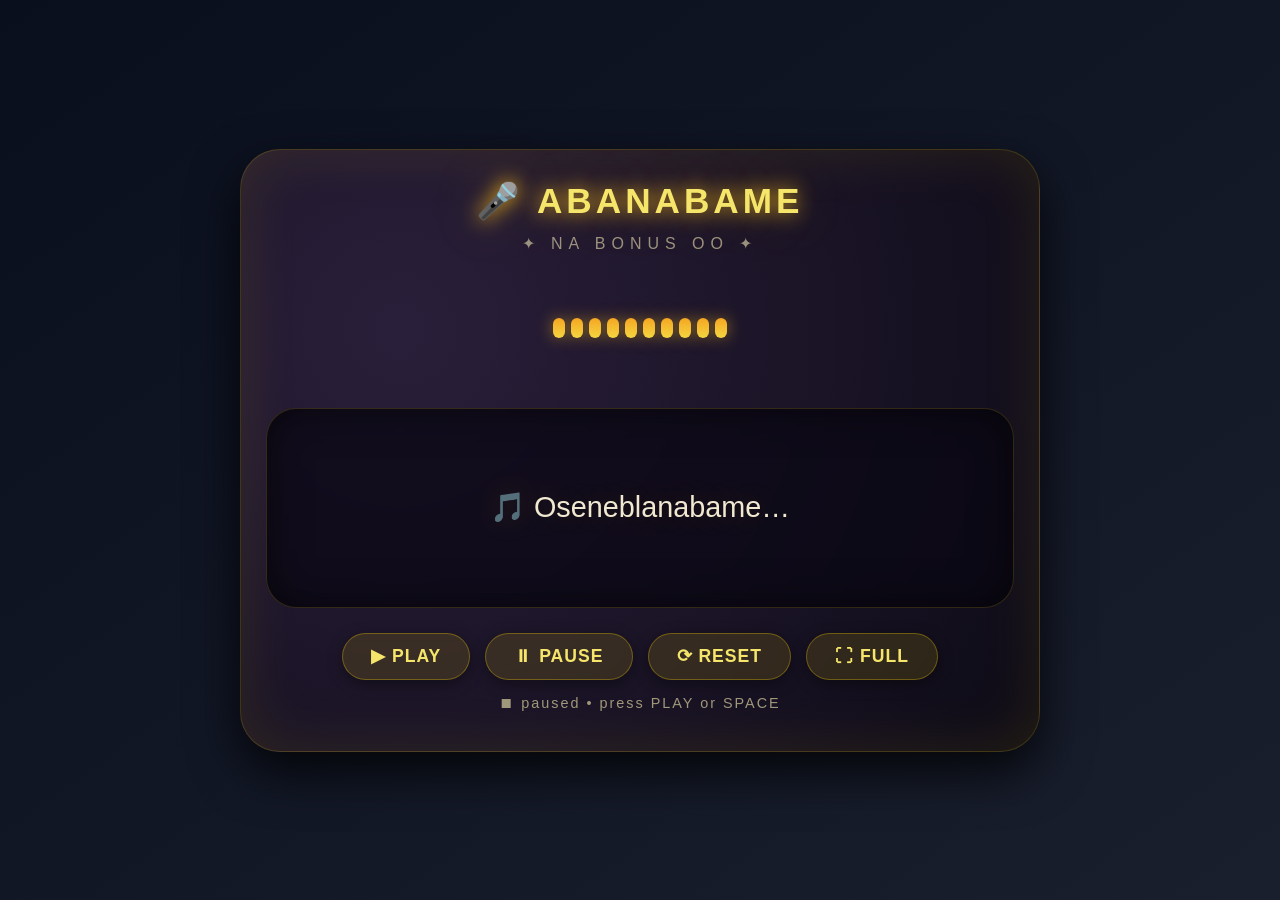
==== Index.html @ aa363588 "Initial commit" ====
<!DOCTYPE html>
<html lang="en">
<head>
    <meta charset="UTF-8" />
    <meta name="viewport" content="width=device-width, initial-scale=1.0"/>
    <title>🎵 ABANABAME - Music Video</title>
    <style>
        * {
            margin: 0;
            padding: 0;
            box-sizing: border-box;
        }

        body {
            background: linear-gradient(145deg, #0a0f1e, #1a1f2e);
            display: flex;
            justify-content: center;
            align-items: center;
            min-height: 100vh;
            font-family: 'Segoe UI', Tahoma, Geneva, Verdana, sans-serif;
            padding: 20px;
        }

        .video-container {
            max-width: 800px;
            width: 100%;
            background: radial-gradient(circle at 20% 30%, #2a1f3a, #0d0b16);
            border-radius: 40px;
            padding: 30px 25px 40px;
            box-shadow: 0 20px 50px rgba(0, 0, 0, 0.8), inset 0 0 60px rgba(255, 215, 0, 0.1);
            border: 1px solid rgba(255, 215, 0, 0.2);
            transition: all 0.3s;
        }

        .song-title {
            text-align: center;
            color: #f5e56b;
            font-size: 2.2rem;
            font-weight: 800;
            letter-spacing: 4px;
            text-shadow: 0 0 20px #f5b81b, 0 0 60px #f5b81b55;
            margin-bottom: 12px;
            word-break: break-word;
        }

        .sub-title {
            text-align: center;
            color: #cfc6a0;
            font-size: 1rem;
            letter-spacing: 6px;
            margin-bottom: 25px;
            opacity: 0.7;
        }

        .visualizer {
            display: flex;
            justify-content: center;
            align-items: center;
            gap: 6px;
            height: 100px;
            margin-bottom: 30px;
        }

        .bar {
            width: 12px;
            height: 20px;
            background: linear-gradient(to top, #f5d742, #f5a623);
            border-radius: 20px;
            animation: wave 0.8s infinite alternate ease-in-out;
            box-shadow: 0 0 15px #f5b81b88;
            transition: height 0.2s;
        }

        .bar:nth-child(1) { animation-delay: 0.0s; }
        .bar:nth-child(2) { animation-delay: 0.1s; }
        .bar:nth-child(3) { animation-delay: 0.2s; }
        .bar:nth-child(4) { animation-delay: 0.3s; }
        .bar:nth-child(5) { animation-delay: 0.4s; }
        .bar:nth-child(6) { animation-delay: 0.5s; }
        .bar:nth-child(7) { animation-delay: 0.6s; }
        .bar:nth-child(8) { animation-delay: 0.7s; }
        .bar:nth-child(9) { animation-delay: 0.8s; }
        .bar:nth-child(10) { animation-delay: 0.9s; }

        @keyframes wave {
            0% { height: 20px; transform: scaleY(0.4); }
            100% { height: 90px; transform: scaleY(1); }
        }

        .lyric-box {
            background: rgba(10, 8, 20, 0.7);
            backdrop-filter: blur(8px);
            border-radius: 30px;
            padding: 30px 20px;
            min-height: 200px;
            display: flex;
            align-items: center;
            justify-content: center;
            text-align: center;
            border: 1px solid rgba(255, 215, 0, 0.15);
            box-shadow: inset 0 0 40px rgba(0,0,0,0.6);
            margin-bottom: 25px;
            transition: all 0.3s;
        }

        #lyricDisplay {
            font-size: 1.8rem;
            line-height: 1.5;
            color: #f0e8d0;
            font-weight: 500;
            text-shadow: 0 0 30px #f5b81b33;
            transition: all 0.4s ease;
            word-break: break-word;
            max-width: 100%;
        }

        .highlight {
            color: #f5d742;
            font-weight: 700;
            text-shadow: 0 0 30px #f5b81b, 0 0 60px #f5b81b55;
        }

        .controls {
            display: flex;
            justify-content: center;
            align-items: center;
            gap: 15px;
            flex-wrap: wrap;
            margin-top: 5px;
        }

        .controls button {
            background: rgba(255, 215, 0, 0.12);
            border: 1px solid rgba(255, 215, 0, 0.3);
            color: #f5e56b;
            padding: 12px 28px;
            border-radius: 60px;
            font-size: 1.1rem;
            font-weight: 700;
            cursor: pointer;
            backdrop-filter: blur(4px);
            transition: all 0.25s ease;
            letter-spacing: 1px;
            box-shadow: 0 4px 15px rgba(0,0,0,0.4);
            min-width: 120px;
        }

        .controls button:hover {
            background: rgba(255, 215, 0, 0.25);
            border-color: #f5d742;
            transform: scale(1.04);
            box-shadow: 0 0 30px #f5b81b44;
        }

        .controls button:active {
            transform: scale(0.95);
        }

        #statusText {
            color: #a0987a;
            font-size: 0.9rem;
            letter-spacing: 2px;
            margin-top: 15px;
            text-align: center;
        }

        #audioPlayer {
            display: none;
        }

        @media (max-width: 600px) {
            .song-title { font-size: 1.8rem; }
            #lyricDisplay { font-size: 1.4rem; }
            .controls button { padding: 10px 18px; font-size: 1rem; min-width: 100px; }
        }
    </style>
</head>
<body>

<div class="video-container" id="app">
    <div class="song-title">🎤 ABANABAME</div>
    <div class="sub-title">✦ NA BONUS OO ✦</div>

    <div class="visualizer" id="visualizer">
        <div class="bar"></div><div class="bar"></div><div class="bar"></div>
        <div class="bar"></div><div class="bar"></div><div class="bar"></div>
        <div class="bar"></div><div class="bar"></div><div class="bar"></div>
        <div class="bar"></div>
    </div>

    <div class="lyric-box">
        <div id="lyricDisplay">🎶 <span class="highlight">Oseneblanabame…</span></div>
    </div>

    <div class="controls">
        <button id="playBtn">▶ PLAY</button>
        <button id="pauseBtn">⏸ PAUSE</button>
        <button id="resetBtn">⟳ RESET</button>
        <button id="fullscreenBtn">⛶ FULL</button>
    </div>
    <div id="statusText">⏹ paused • click PLAY to start</div>
</div>

<!-- Audio element -->
<audio id="audioPlayer" preload="auto"></audio>

<script>
    (function() {
        // ----- LYRICS TIMELINE (in seconds) -----
        const lyrics = [
            { time: 0, text: '🎵 Oseneblanabame…' },
            { time: 2.8, text: 'Abanabame…' },
            { time: 5.2, text: 'Oseneblanabame…' },
            { time: 8.0, text: '🎤 Oseneblanabame' },
            { time: 10.5, text: 'Nobi collect I come collect' },
            { time: 13.5, text: 'I come shout <span class="highlight">alleluia</span>' },
            { time: 16.0, text: 'Aba naba men' },
            { time: 18.5, text: 'Be ne san re gba ba hion' },
            { time: 21.0, text: 'Be ne Esan re gbabonelimi' },
            { time: 24.0, text: 'I come shout <span class="highlight">alleluia</span>' },
            { time: 26.5, text: 'To Aba naba me' },
            { time: 30.0, text: '✨ Anything You do for us today oh' },
            { time: 34.0, text: '<span class="highlight">Na bonus ooo</span>' },
            { time: 37.0, text: 'Anhan anhan ahan han' },
            { time: 39.5, text: '<span class="highlight">Na bonus oo</span>' },
            { time: 43.0, text: 'Baba me, I know say' },
            { time: 46.0, text: 'Even though we ask for nothing' },
            { time: 49.5, text: 'Say You go must do something when!' },
            { time: 52.5, text: 'Abanabame' },
            { time: 55.0, text: 'Because when praises go up' },
            { time: 58.0, text: 'Your blessings must come down' },
            { time: 61.0, text: 'So we come shout <span class="highlight">alleluia</span> when!' },
            { time: 64.0, text: 'Abanabame' },
            { time: 68.0, text: '✨ Anything You do for us today oh' },
            { time: 72.0, text: '<span class="highlight">Na bonus ooo</span>' },
            { time: 75.0, text: 'Anhan anhan ahan han' },
            { time: 77.5, text: '<span class="highlight">Na bonus oo</span>' },
            { time: 81.0, text: '🕊 Abanabame…' },
            { time: 85.0, text: 'Abanabame…' },
            { time: 88.5, text: '<span class="highlight">Alleluia…</span>' },
            { time: 92.0, text: '🎶 Anything You do for us today oh' },
            { time: 96.0, text: '<span class="highlight">Na bonus ooo</span>' },
            { time: 99.0, text: 'Anhan anhan ahan han' },
            { time: 101.5, text: '<span class="highlight">Na bonus oo!</span>' },
            { time: 104.0, text: 'Na bonus oo!' },
            { time: 108.0, text: 'Abanabame…' },
            { time: 112.0, text: 'Oseneblanabame…' },
            { time: 116.0, text: '<span class="highlight">Alleluia…</span> ✨' },
        ];

        // DOM elements
        const lyricDisplay = document.getElementById('lyricDisplay');
        const statusText = document.getElementById('statusText');
        const playBtn = document.getElementById('playBtn');
        const pauseBtn = document.getElementById('pauseBtn');
        const resetBtn = document.getElementById('resetBtn');
        const fullscreenBtn = document.getElementById('fullscreenBtn');
        const audioPlayer = document.getElementById('audioPlayer');

        // State
        let startTime = 0;
        let elapsed = 0;
        let timerId = null;
        let isPlaying = false;
        let audioLoaded = false;

        // ----- LOAD YOUR MP3 HERE (FIXED!) -----
        function loadAudio(filePath) {
            audioPlayer.src = filePath;
            audioPlayer.load();
            audioLoaded = true;
            console.log('✅ Audio loaded:', filePath);
        }

        // ----- THIS IS THE LINE YOU NEED - UNCOMMENTED WITH YOUR FILE -----
        loadAudio('abanabame2.mp3');

        // ----- Update lyric based on elapsed time -----
        function updateLyric(currentTime) {
            let found = lyrics[0];
            for (let i = lyrics.length - 1; i >= 0; i--) {
                if (currentTime >= lyrics[i].time) {
                    found = lyrics[i];
                    break;
                }
            }
            lyricDisplay.innerHTML = found.text;
        }

        // ----- Render loop -----
        function tick() {
            if (!isPlaying) return;

            const now = performance.now();
            const currentElapsed = (now - startTime) / 1000 + elapsed;
            updateLyric(currentElapsed);

            // Sync with audio if playing
            if (audioLoaded && !audioPlayer.paused && audioPlayer.currentTime > 0) {
                updateLyric(audioPlayer.currentTime);
            }

            const lastTime = lyrics[lyrics.length - 1].time;
            if (currentElapsed > lastTime + 5) {
                pausePlayback();
                statusText.textContent = '✅ FINISHED • click PLAY to restart';
                lyricDisplay.innerHTML = '🎶 <span class="highlight">Amen!</span> 🙌';
                if (audioLoaded) audioPlayer.pause();
                return;
            }

            statusText.textContent = `▶ playing • ${Math.floor(currentElapsed)}s`;

            // Visualizer animation
            document.querySelectorAll('.bar').forEach((bar, i) => {
                const h = 20 + 70 * (0.5 + 0.5 * Math.sin(currentElapsed * 2 + i * 1.2));
                bar.style.height = h + 'px';
            });

            timerId = requestAnimationFrame(tick);e(tick);
        }

        // ----- Start playback -----
        function startPlayback() {
            if (isPlaying) return;
            
            if (elapsed > lyrics[lyrics.length - 1].time + 4) {
                elapsed = 0;
                updateLyric(0);
                if (audioLoaded) audioPlayer.currentTime = 0;
            }

            isPlaying = true;
            startTime = performance.now();
            
            // Play audio
            if (audioLoaded && audioPlayer.src) {
                audioPlayer.play()
                    .then(() => console.log('▶ Audio playing'))
                    .catch(e => {
                        console.error('❌ Audio play error:', e);
                        statusText.textContent = '⚠️ Error playing audio - check file';
                    });
            } else {
                console.warn('⚠️ No audio loaded');
            }
            
            statusText.textContent = '▶ playing...';
            tick();
        }

        // ----- Pause playback -----
        function pausePlayback() {
            if (!isPlaying) return;
            isPlaying = false;
            if (timerId) {
                cancelAnimationFrame(timerId);
                timerId = null;
            }
            const now = performance.now();
            elapsed = (now - startTime) / 1000 + elapsed;
            statusText.textContent = `⏸ paused at ${Math.floor(elapsed)}s`;
            updateLyric(elapsed);
            if (audioLoaded) audioPlayer.pause();
        }

        // ----- Reset -----
        function resetPlayback() {
            if (isPlaying) {
                isPlaying = false;
                if (timerId) {
                    cancelAnimationFrame(timerId);
                    timerId = null;
                }
            }
            elapsed = 0;
            startTime = 0;
            updateLyric(0);
            statusText.textContent = '⟳ reset • press PLAY';
            if (audioLoaded) {
                audioPlayer.currentTime = 0;
                audioPlayer.pause();
            }
            document.querySelectorAll('.bar').forEach(bar => {
                bar.style.height = '20px';
            });
        }

        // ----- Fullscreen -----
        function toggleFullscreen() {
            const container = document.querySelector('.video-container');
            if (!document.fullscreenElement) {
                container.requestFullscreen().catch(err => {
                    console.log('Fullscreen error:', err);
                });
            } else {
                document.exitFullscreen();
            }
        }

        // ----- Event listeners -----
        playBtn.addEventListener('click', startPlayback);
        pauseBtn.addEventListener('click', pausePlayback);
        resetBtn.addEventListener('click', resetPlayback);
        fullscreenBtn.addEventListener('click', toggleFullscreen);

        // Keyboard shortcuts
        document.addEventListener('keydown', (e) => {
            if (e.key === ' ' || e.key === 'Space') {
                e.preventDefault();
                if (isPlaying) pausePlayback();
                else startPlayback();
            }
            if (e.key === 'r' || e.key === 'R') resetPlayback();
            if (e.key === 'f' || e.key === 'F') toggleFullscreen();
        });

        // Init
        updateLyric(0);
        statusText.textContent = '⏹ paused • press PLAY or SPACE';
        
        console.log('🎵 ABANABAME Music Video Ready!');
        console.log('📁 Looking for: abanabame2.mp3');
        console.log('🎮 Controls: SPACE=play/pause, R=reset, F=fullscreen');
    })();
</script>

</body>
</html>
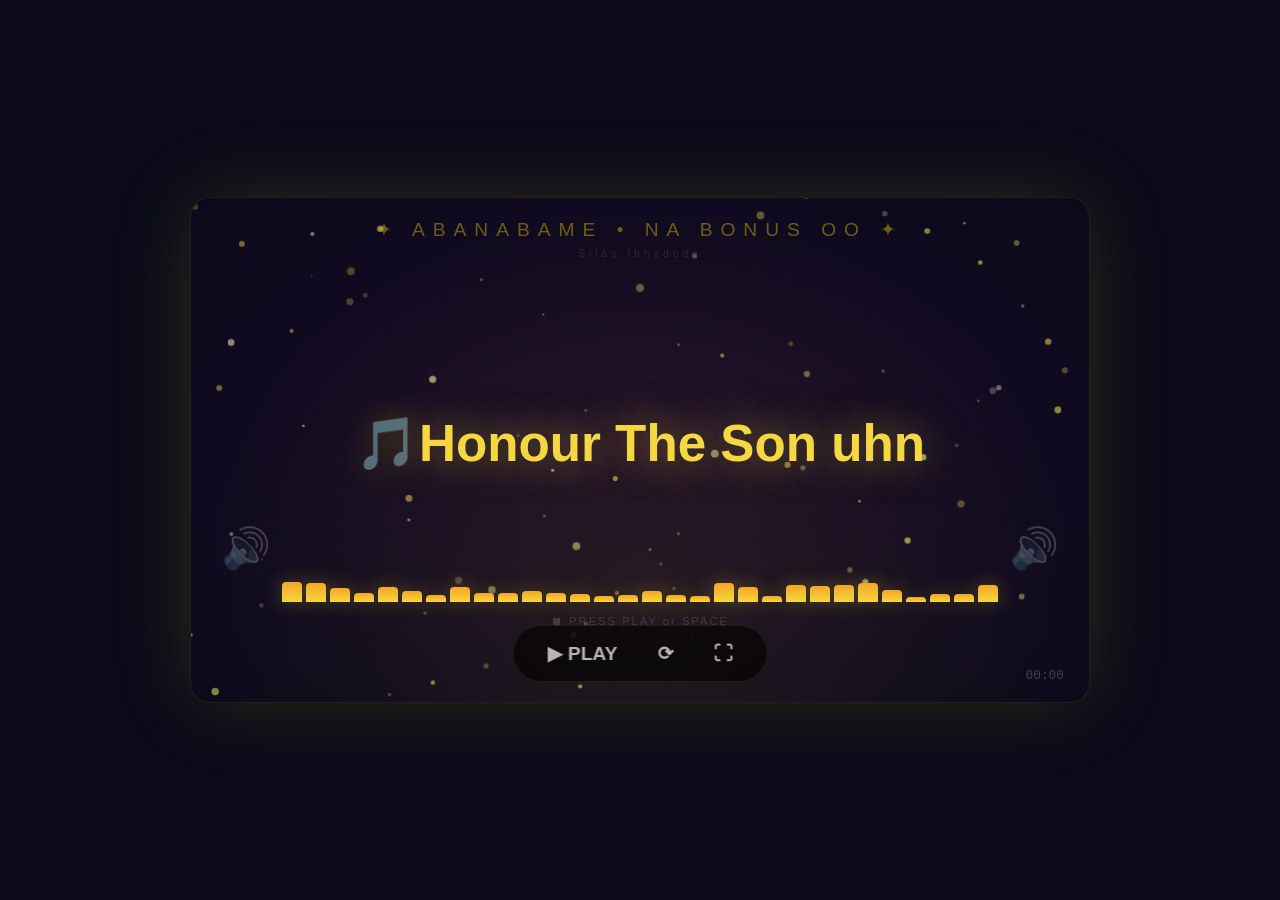
==== commit fa1d60da: "Timestamp updated, animation added" ====
--- a/Index.html
+++ b/Index.html
@@ -3,427 +3,46 @@
 <head>
     <meta charset="UTF-8" />
     <meta name="viewport" content="width=device-width, initial-scale=1.0"/>
-    <title>🎵 ABANABAME - Music Video</title>
-    <style>
-        * {
-            margin: 0;
-            padding: 0;
-            box-sizing: border-box;
-        }
-
-        body {
-            background: linear-gradient(145deg, #0a0f1e, #1a1f2e);
-            display: flex;
-            justify-content: center;
-            align-items: center;
-            min-height: 100vh;
-            font-family: 'Segoe UI', Tahoma, Geneva, Verdana, sans-serif;
-            padding: 20px;
-        }
-
-        .video-container {
-            max-width: 800px;
-            width: 100%;
-            background: radial-gradient(circle at 20% 30%, #2a1f3a, #0d0b16);
-            border-radius: 40px;
-            padding: 30px 25px 40px;
-            box-shadow: 0 20px 50px rgba(0, 0, 0, 0.8), inset 0 0 60px rgba(255, 215, 0, 0.1);
-            border: 1px solid rgba(255, 215, 0, 0.2);
-            transition: all 0.3s;
-        }
-
-        .song-title {
-            text-align: center;
-            color: #f5e56b;
-            font-size: 2.2rem;
-            font-weight: 800;
-            letter-spacing: 4px;
-            text-shadow: 0 0 20px #f5b81b, 0 0 60px #f5b81b55;
-            margin-bottom: 12px;
-            word-break: break-word;
-        }
-
-        .sub-title {
-            text-align: center;
-            color: #cfc6a0;
-            font-size: 1rem;
-            letter-spacing: 6px;
-            margin-bottom: 25px;
-            opacity: 0.7;
-        }
-
-        .visualizer {
-            display: flex;
-            justify-content: center;
-            align-items: center;
-            gap: 6px;
-            height: 100px;
-            margin-bottom: 30px;
-        }
-
-        .bar {
-            width: 12px;
-            height: 20px;
-            background: linear-gradient(to top, #f5d742, #f5a623);
-            border-radius: 20px;
-            animation: wave 0.8s infinite alternate ease-in-out;
-            box-shadow: 0 0 15px #f5b81b88;
-            transition: height 0.2s;
-        }
-
-        .bar:nth-child(1) { animation-delay: 0.0s; }
-        .bar:nth-child(2) { animation-delay: 0.1s; }
-        .bar:nth-child(3) { animation-delay: 0.2s; }
-        .bar:nth-child(4) { animation-delay: 0.3s; }
-        .bar:nth-child(5) { animation-delay: 0.4s; }
-        .bar:nth-child(6) { animation-delay: 0.5s; }
-        .bar:nth-child(7) { animation-delay: 0.6s; }
-        .bar:nth-child(8) { animation-delay: 0.7s; }
-        .bar:nth-child(9) { animation-delay: 0.8s; }
-        .bar:nth-child(10) { animation-delay: 0.9s; }
-
-        @keyframes wave {
-            0% { height: 20px; transform: scaleY(0.4); }
-            100% { height: 90px; transform: scaleY(1); }
-        }
-
-        .lyric-box {
-            background: rgba(10, 8, 20, 0.7);
-            backdrop-filter: blur(8px);
-            border-radius: 30px;
-            padding: 30px 20px;
-            min-height: 200px;
-            display: flex;
-            align-items: center;
-            justify-content: center;
-            text-align: center;
-            border: 1px solid rgba(255, 215, 0, 0.15);
-            box-shadow: inset 0 0 40px rgba(0,0,0,0.6);
-            margin-bottom: 25px;
-            transition: all 0.3s;
-        }
-
-        #lyricDisplay {
-            font-size: 1.8rem;
-            line-height: 1.5;
-            color: #f0e8d0;
-            font-weight: 500;
-            text-shadow: 0 0 30px #f5b81b33;
-            transition: all 0.4s ease;
-            word-break: break-word;
-            max-width: 100%;
-        }
-
-        .highlight {
-            color: #f5d742;
-            font-weight: 700;
-            text-shadow: 0 0 30px #f5b81b, 0 0 60px #f5b81b55;
-        }
-
-        .controls {
-            display: flex;
-            justify-content: center;
-            align-items: center;
-            gap: 15px;
-            flex-wrap: wrap;
-            margin-top: 5px;
-        }
-
-        .controls button {
-            background: rgba(255, 215, 0, 0.12);
-            border: 1px solid rgba(255, 215, 0, 0.3);
-            color: #f5e56b;
-            padding: 12px 28px;
-            border-radius: 60px;
-            font-size: 1.1rem;
-            font-weight: 700;
-            cursor: pointer;
-            backdrop-filter: blur(4px);
-            transition: all 0.25s ease;
-            letter-spacing: 1px;
-            box-shadow: 0 4px 15px rgba(0,0,0,0.4);
-            min-width: 120px;
-        }
-
-        .controls button:hover {
-            background: rgba(255, 215, 0, 0.25);
-            border-color: #f5d742;
-            transform: scale(1.04);
-            box-shadow: 0 0 30px #f5b81b44;
-        }
-
-        .controls button:active {
-            transform: scale(0.95);
-        }
-
-        #statusText {
-            color: #a0987a;
-            font-size: 0.9rem;
-            letter-spacing: 2px;
-            margin-top: 15px;
-            text-align: center;
-        }
-
-        #audioPlayer {
-            display: none;
-        }
-
-        @media (max-width: 600px) {
-            .song-title { font-size: 1.8rem; }
-            #lyricDisplay { font-size: 1.4rem; }
-            .controls button { padding: 10px 18px; font-size: 1rem; min-width: 100px; }
-        }
-    </style>
+    <title>🔥 ABANABAME - Silas Ibhadode</title>
+    <link rel="stylesheet" href="style.css" />
 </head>
 <body>
 
-<div class="video-container" id="app">
-    <div class="song-title">🎤 ABANABAME</div>
-    <div class="sub-title">✦ NA BONUS OO ✦</div>
-
-    <div class="visualizer" id="visualizer">
-        <div class="bar"></div><div class="bar"></div><div class="bar"></div>
-        <div class="bar"></div><div class="bar"></div><div class="bar"></div>
-        <div class="bar"></div><div class="bar"></div><div class="bar"></div>
-        <div class="bar"></div>
+<div class="video-container" id="videoContainer">
+    
+    <!-- Fire Canvas (on top of everything) -->
+    <canvas id="fireCanvas"></canvas>
+    
+    <!-- Particle Canvas -->
+    <canvas id="particleCanvas"></canvas>
+    
+    <div class="glow-overlay"></div>
+    
+    <div class="song-title">✦ ABANABAME • NA BONUS OO ✦</div>
+    <div class="artist-name">Silas Ibhadode</div>
+    
+    <div class="visualizer" id="visualizer"></div>
+    
+    <div class="lyric-container">
+        <div id="lyricDisplay">🎵 <span class="highlight">Loading...</span></div>
     </div>
-
-    <div class="lyric-box">
-        <div id="lyricDisplay">🎶 <span class="highlight">Oseneblanabame…</span></div>
-    </div>
-
+    
+    <div id="statusText">⏹ PRESS PLAY</div>
+    <div class="timestamp" id="timestamp">00:00</div>
+    
+    <!-- Speaker with fire effect -->
+    <div class="speaker" id="speakerLeft">🔊</div>
+    <div class="speaker" id="speakerRight">🔊</div>
+    
     <div class="controls">
         <button id="playBtn">▶ PLAY</button>
-        <button id="pauseBtn">⏸ PAUSE</button>
-        <button id="resetBtn">⟳ RESET</button>
-        <button id="fullscreenBtn">⛶ FULL</button>
+        <button id="resetBtn">⟳</button>
+        <button id="fullscreenBtn">⛶</button>
     </div>
-    <div id="statusText">⏹ paused • click PLAY to start</div>
+    
+    <audio id="audioPlayer" preload="auto"></audio>
 </div>
 
-<!-- Audio element -->
-<audio id="audioPlayer" preload="auto"></audio>
-
-<script>
-    (function() {
-        // ----- LYRICS TIMELINE (in seconds) -----
-        const lyrics = [
-            { time: 0, text: '🎵 Oseneblanabame…' },
-            { time: 2.8, text: 'Abanabame…' },
-            { time: 5.2, text: 'Oseneblanabame…' },
-            { time: 8.0, text: '🎤 Oseneblanabame' },
-            { time: 10.5, text: 'Nobi collect I come collect' },
-            { time: 13.5, text: 'I come shout <span class="highlight">alleluia</span>' },
-            { time: 16.0, text: 'Aba naba men' },
-            { time: 18.5, text: 'Be ne san re gba ba hion' },
-            { time: 21.0, text: 'Be ne Esan re gbabonelimi' },
-            { time: 24.0, text: 'I come shout <span class="highlight">alleluia</span>' },
-            { time: 26.5, text: 'To Aba naba me' },
-            { time: 30.0, text: '✨ Anything You do for us today oh' },
-            { time: 34.0, text: '<span class="highlight">Na bonus ooo</span>' },
-            { time: 37.0, text: 'Anhan anhan ahan han' },
-            { time: 39.5, text: '<span class="highlight">Na bonus oo</span>' },
-            { time: 43.0, text: 'Baba me, I know say' },
-            { time: 46.0, text: 'Even though we ask for nothing' },
-            { time: 49.5, text: 'Say You go must do something when!' },
-            { time: 52.5, text: 'Abanabame' },
-            { time: 55.0, text: 'Because when praises go up' },
-            { time: 58.0, text: 'Your blessings must come down' },
-            { time: 61.0, text: 'So we come shout <span class="highlight">alleluia</span> when!' },
-            { time: 64.0, text: 'Abanabame' },
-            { time: 68.0, text: '✨ Anything You do for us today oh' },
-            { time: 72.0, text: '<span class="highlight">Na bonus ooo</span>' },
-            { time: 75.0, text: 'Anhan anhan ahan han' },
-            { time: 77.5, text: '<span class="highlight">Na bonus oo</span>' },
-            { time: 81.0, text: '🕊 Abanabame…' },
-            { time: 85.0, text: 'Abanabame…' },
-            { time: 88.5, text: '<span class="highlight">Alleluia…</span>' },
-            { time: 92.0, text: '🎶 Anything You do for us today oh' },
-            { time: 96.0, text: '<span class="highlight">Na bonus ooo</span>' },
-            { time: 99.0, text: 'Anhan anhan ahan han' },
-            { time: 101.5, text: '<span class="highlight">Na bonus oo!</span>' },
-            { time: 104.0, text: 'Na bonus oo!' },
-            { time: 108.0, text: 'Abanabame…' },
-            { time: 112.0, text: 'Oseneblanabame…' },
-            { time: 116.0, text: '<span class="highlight">Alleluia…</span> ✨' },
-        ];
-
-        // DOM elements
-        const lyricDisplay = document.getElementById('lyricDisplay');
-        const statusText = document.getElementById('statusText');
-        const playBtn = document.getElementById('playBtn');
-        const pauseBtn = document.getElementById('pauseBtn');
-        const resetBtn = document.getElementById('resetBtn');
-        const fullscreenBtn = document.getElementById('fullscreenBtn');
-        const audioPlayer = document.getElementById('audioPlayer');
-
-        // State
-        let startTime = 0;
-        let elapsed = 0;
-        let timerId = null;
-        let isPlaying = false;
-        let audioLoaded = false;
-
-        // ----- LOAD YOUR MP3 HERE (FIXED!) -----
-        function loadAudio(filePath) {
-            audioPlayer.src = filePath;
-            audioPlayer.load();
-            audioLoaded = true;
-            console.log('✅ Audio loaded:', filePath);
-        }
-
-        // ----- THIS IS THE LINE YOU NEED - UNCOMMENTED WITH YOUR FILE -----
-        loadAudio('abanabame2.mp3');
-
-        // ----- Update lyric based on elapsed time -----
-        function updateLyric(currentTime) {
-            let found = lyrics[0];
-            for (let i = lyrics.length - 1; i >= 0; i--) {
-                if (currentTime >= lyrics[i].time) {
-                    found = lyrics[i];
-                    break;
-                }
-            }
-            lyricDisplay.innerHTML = found.text;
-        }
-
-        // ----- Render loop -----
-        function tick() {
-            if (!isPlaying) return;
-
-            const now = performance.now();
-            const currentElapsed = (now - startTime) / 1000 + elapsed;
-            updateLyric(currentElapsed);
-
-            // Sync with audio if playing
-            if (audioLoaded && !audioPlayer.paused && audioPlayer.currentTime > 0) {
-                updateLyric(audioPlayer.currentTime);
-            }
-
-            const lastTime = lyrics[lyrics.length - 1].time;
-            if (currentElapsed > lastTime + 5) {
-                pausePlayback();
-                statusText.textContent = '✅ FINISHED • click PLAY to restart';
-                lyricDisplay.innerHTML = '🎶 <span class="highlight">Amen!</span> 🙌';
-                if (audioLoaded) audioPlayer.pause();
-                return;
-            }
-
-            statusText.textContent = `▶ playing • ${Math.floor(currentElapsed)}s`;
-
-            // Visualizer animation
-            document.querySelectorAll('.bar').forEach((bar, i) => {
-                const h = 20 + 70 * (0.5 + 0.5 * Math.sin(currentElapsed * 2 + i * 1.2));
-                bar.style.height = h + 'px';
-            });
-
-            timerId = requestAnimationFrame(tick);e(tick);
-        }
-
-        // ----- Start playback -----
-        function startPlayback() {
-            if (isPlaying) return;
-            
-            if (elapsed > lyrics[lyrics.length - 1].time + 4) {
-                elapsed = 0;
-                updateLyric(0);
-                if (audioLoaded) audioPlayer.currentTime = 0;
-            }
-
-            isPlaying = true;
-            startTime = performance.now();
-            
-            // Play audio
-            if (audioLoaded && audioPlayer.src) {
-                audioPlayer.play()
-                    .then(() => console.log('▶ Audio playing'))
-                    .catch(e => {
-                        console.error('❌ Audio play error:', e);
-                        statusText.textContent = '⚠️ Error playing audio - check file';
-                    });
-            } else {
-                console.warn('⚠️ No audio loaded');
-            }
-            
-            statusText.textContent = '▶ playing...';
-            tick();
-        }
-
-        // ----- Pause playback -----
-        function pausePlayback() {
-            if (!isPlaying) return;
-            isPlaying = false;
-            if (timerId) {
-                cancelAnimationFrame(timerId);
-                timerId = null;
-            }
-            const now = performance.now();
-            elapsed = (now - startTime) / 1000 + elapsed;
-            statusText.textContent = `⏸ paused at ${Math.floor(elapsed)}s`;
-            updateLyric(elapsed);
-            if (audioLoaded) audioPlayer.pause();
-        }
-
-        // ----- Reset -----
-        function resetPlayback() {
-            if (isPlaying) {
-                isPlaying = false;
-                if (timerId) {
-                    cancelAnimationFrame(timerId);
-                    timerId = null;
-                }
-            }
-            elapsed = 0;
-            startTime = 0;
-            updateLyric(0);
-            statusText.textContent = '⟳ reset • press PLAY';
-            if (audioLoaded) {
-                audioPlayer.currentTime = 0;
-                audioPlayer.pause();
-            }
-            document.querySelectorAll('.bar').forEach(bar => {
-                bar.style.height = '20px';
-            });
-        }
-
-        // ----- Fullscreen -----
-        function toggleFullscreen() {
-            const container = document.querySelector('.video-container');
-            if (!document.fullscreenElement) {
-                container.requestFullscreen().catch(err => {
-                    console.log('Fullscreen error:', err);
-                });
-            } else {
-                document.exitFullscreen();
-            }
-        }
-
-        // ----- Event listeners -----
-        playBtn.addEventListener('click', startPlayback);
-        pauseBtn.addEventListener('click', pausePlayback);
-        resetBtn.addEventListener('click', resetPlayback);
-        fullscreenBtn.addEventListener('click', toggleFullscreen);
-
-        // Keyboard shortcuts
-        document.addEventListener('keydown', (e) => {
-            if (e.key === ' ' || e.key === 'Space') {
-                e.preventDefault();
-                if (isPlaying) pausePlayback();
-                else startPlayback();
-            }
-            if (e.key === 'r' || e.key === 'R') resetPlayback();
-            if (e.key === 'f' || e.key === 'F') toggleFullscreen();
-        });
-
-        // Init
-        updateLyric(0);
-        statusText.textContent = '⏹ paused • press PLAY or SPACE';
-        
-        console.log('🎵 ABANABAME Music Video Ready!');
-        console.log('📁 Looking for: abanabame2.mp3');
-        console.log('🎮 Controls: SPACE=play/pause, R=reset, F=fullscreen');
-    })();
-</script>
-
+<script src="player.js"></script>
 </body>
 </html>
--- a/style.css
+++ b/style.css
@@ -0,0 +1,358 @@
+* {
+    margin: 0;
+    padding: 0;
+    box-sizing: border-box;
+}
+
+body {
+    background: #0a0a1a;
+    display: flex;
+    justify-content: center;
+    align-items: center;
+    min-height: 100vh;
+    font-family: 'Segoe UI', Tahoma, Geneva, Verdana, sans-serif;
+    overflow: hidden;
+}
+
+.video-container {
+    position: relative;
+    width: 100%;
+    max-width: 900px;
+    aspect-ratio: 16/9;
+    background: radial-gradient(ellipse at center, #1a0a2a, #0a0a1a);
+    border-radius: 20px;
+    overflow: hidden;
+    box-shadow: 0 0 80px rgba(255, 215, 0, 0.15);
+    border: 1px solid rgba(255, 215, 0, 0.1);
+    cursor: pointer;
+}
+
+/* ===== FIRE CANVAS (on top) ===== */
+#fireCanvas {
+    position: absolute;
+    top: 0;
+    left: 0;
+    width: 100%;
+    height: 100%;
+    pointer-events: none;
+    z-index: 6;
+    opacity: 0;
+    transition: opacity 0.3s ease;
+    mix-blend-mode: screen;
+}
+
+#fireCanvas.active {
+    opacity: 1;
+}
+
+/* ===== PARTICLE CANVAS (background) ===== */
+#particleCanvas {
+    position: absolute;
+    top: 0;
+    left: 0;
+    width: 100%;
+    height: 100%;
+    pointer-events: none;
+    z-index: 1;
+}
+
+/* ===== SPEAKERS ===== */
+.speaker {
+    position: absolute;
+    bottom: 130px;
+    z-index: 7;
+    font-size: 2.5rem;
+    opacity: 0.3;
+    pointer-events: none;
+    transition: all 0.2s ease;
+    text-shadow: 0 0 30px rgba(255, 215, 0, 0.1);
+}
+
+#speakerLeft {
+    left: 30px;
+}
+
+#speakerRight {
+    right: 30px;
+}
+
+.speaker.fire {
+    opacity: 1;
+    text-shadow: 
+        0 0 40px rgba(255, 100, 0, 0.8),
+        0 0 80px rgba(255, 50, 0, 0.6),
+        0 0 120px rgba(255, 0, 0, 0.4);
+    animation: speakerPulse 0.3s ease infinite alternate;
+}
+
+@keyframes speakerPulse {
+    0% { transform: scale(1); }
+    100% { transform: scale(1.3); }
+}
+
+/* ===== REST OF STYLES (same as before) ===== */
+.glow-overlay {
+    position: absolute;
+    top: 0;
+    left: 0;
+    width: 100%;
+    height: 100%;
+    background: radial-gradient(ellipse at 50% 80%, rgba(255, 215, 0, 0.08), transparent 70%);
+    z-index: 2;
+    pointer-events: none;
+    animation: pulseGlow 4s ease-in-out infinite;
+}
+
+@keyframes pulseGlow {
+    0%, 100% { opacity: 0.5; }
+    50% { opacity: 1; }
+}
+
+.song-title {
+    position: absolute;
+    top: 20px;
+    left: 0;
+    width: 100%;
+    text-align: center;
+    z-index: 5;
+    color: rgba(255, 215, 0, 0.4);
+    font-size: clamp(0.8rem, 1.5vw, 1.2rem);
+    letter-spacing: 8px;
+    text-transform: uppercase;
+    font-weight: 300;
+    pointer-events: none;
+}
+
+.artist-name {
+    position: absolute;
+    top: 50px;
+    left: 0;
+    width: 100%;
+    text-align: center;
+    z-index: 5;
+    color: rgba(255, 255, 255, 0.1);
+    font-size: clamp(0.5rem, 0.8vw, 0.7rem);
+    letter-spacing: 4px;
+    pointer-events: none;
+}
+
+.visualizer {
+    position: absolute;
+    bottom: 100px;
+    left: 0;
+    width: 100%;
+    display: flex;
+    justify-content: center;
+    align-items: flex-end;
+    gap: 4px;
+    z-index: 3;
+    height: 80px;
+    padding: 0 20px;
+}
+
+.bar {
+    flex: 1;
+    max-width: 20px;
+    min-width: 4px;
+    height: 10px;
+    background: linear-gradient(to top, #f5d742, #f5a623);
+    border-radius: 4px 4px 0 0;
+    box-shadow: 0 0 20px rgba(245, 215, 66, 0.3);
+    transition: height 0.1s ease;
+    transform-origin: bottom;
+}
+
+.lyric-container {
+    position: absolute;
+    top: 50%;
+    left: 50%;
+    transform: translate(-50%, -55%);
+    z-index: 4;
+    width: 90%;
+    max-width: 700px;
+    text-align: center;
+    padding: 20px;
+    pointer-events: none;
+}
+
+#lyricDisplay {
+    font-size: clamp(1.6rem, 5vw, 3.2rem);
+    font-weight: 700;
+    color: #fff;
+    text-shadow: 0 0 30px rgba(255, 215, 0, 0.3);
+    line-height: 1.4;
+    min-height: 80px;
+    display: flex;
+    align-items: center;
+    justify-content: center;
+    opacity: 0;
+    transform: scale(0.95) translateY(20px);
+    transition: all 0.4s cubic-bezier(0.34, 1.56, 0.64, 1);
+}
+
+#lyricDisplay.show {
+    opacity: 1;
+    transform: scale(1) translateY(0);
+}
+
+#lyricDisplay .highlight {
+    color: #f5d742;
+    text-shadow: 0 0 40px rgba(245, 215, 66, 0.5);
+}
+
+@keyframes lyricIn {
+    0% { opacity: 0; transform: scale(0.9) translateY(30px); }
+    100% { opacity: 1; transform: scale(1) translateY(0); }
+}
+
+@keyframes lyricOut {
+    0% { opacity: 1; transform: scale(1) translateY(0); }
+    100% { opacity: 0; transform: scale(0.95) translateY(-20px); }
+}
+
+#lyricDisplay.anim-in {
+    animation: lyricIn 0.5s cubic-bezier(0.34, 1.56, 0.64, 1) forwards;
+}
+
+#lyricDisplay.anim-out {
+    animation: lyricOut 0.3s ease forwards;
+}
+
+.timestamp {
+    position: absolute;
+    bottom: 20px;
+    right: 25px;
+    z-index: 5;
+    color: rgba(255, 255, 255, 0.2);
+    font-size: 0.8rem;
+    font-family: monospace;
+    pointer-events: none;
+}
+
+.controls {
+    position: absolute;
+    bottom: 20px;
+    left: 50%;
+    transform: translateX(-50%);
+    z-index: 10;
+    display: flex;
+    gap: 12px;
+    background: rgba(0, 0, 0, 0.6);
+    backdrop-filter: blur(20px);
+    padding: 10px 20px;
+    border-radius: 50px;
+    border: 1px solid rgba(255, 215, 0, 0.1);
+}
+
+.controls button {
+    background: transparent;
+    border: none;
+    color: rgba(255, 255, 255, 0.7);
+    font-size: 1.2rem;
+    padding: 6px 14px;
+    cursor: pointer;
+    border-radius: 30px;
+    transition: all 0.3s ease;
+    font-weight: 600;
+}
+
+.controls button:hover {
+    color: #f5d742;
+    background: rgba(255, 215, 0, 0.1);
+    transform: scale(1.05);
+}
+
+#statusText {
+    position: absolute;
+    bottom: 75px;
+    left: 50%;
+    transform: translateX(-50%);
+    z-index: 5;
+    color: rgba(255, 255, 255, 0.15);
+    font-size: 0.7rem;
+    letter-spacing: 2px;
+    pointer-events: none;
+    white-space: nowrap;
+}
+
+/* ===== FIRE INTENSITY OVERLAY ===== */
+.fire-overlay {
+    position: absolute;
+    bottom: 0;
+    left: 0;
+    width: 100%;
+    height: 40%;
+    background: linear-gradient(to top, rgba(255, 50, 0, 0.15), transparent);
+    z-index: 2;
+    pointer-events: none;
+    opacity: 0;
+    transition: opacity 0.5s ease;
+}
+
+.fire-overlay.active {
+    opacity: 1;
+    animation: firePulse 0.5s ease infinite alternate;
+}
+
+@keyframes firePulse {
+    0% { opacity: 0.3; }
+    100% { opacity: 0.8; }
+}
+
+@media (max-width: 600px) {
+    .controls {
+        padding: 8px 14px;
+        gap: 6px;
+        bottom: 15px;
+    }
+    .controls button {
+        font-size: 0.9rem;
+        padding: 4px 10px;
+    }
+    .visualizer {
+        bottom: 70px;
+        height: 50px;
+        gap: 3px;
+    }
+    .bar {
+        max-width: 12px;
+        min-width: 3px;
+    }
+    .lyric-container {
+        top: 45%;
+        transform: translate(-50%, -50%);
+        width: 95%;
+    }
+    #lyricDisplay {
+        font-size: clamp(1.2rem, 4vw, 1.8rem);
+        min-height: 60px;
+    }
+    .timestamp {
+        bottom: 65px;
+        right: 15px;
+        font-size: 0.6rem;
+    }
+    #statusText {
+        bottom: 60px;
+        font-size: 0.6rem;
+    }
+    .song-title {
+        top: 12px;
+        font-size: 0.6rem;
+        letter-spacing: 4px;
+    }
+    .artist-name {
+        top: 32px;
+        font-size: 0.4rem;
+    }
+    .speaker {
+        font-size: 1.5rem;
+        bottom: 95px;
+    }
+    #speakerLeft {
+        left: 15px;
+    }
+    #speakerRight {
+        right: 15px;
+    }
+}
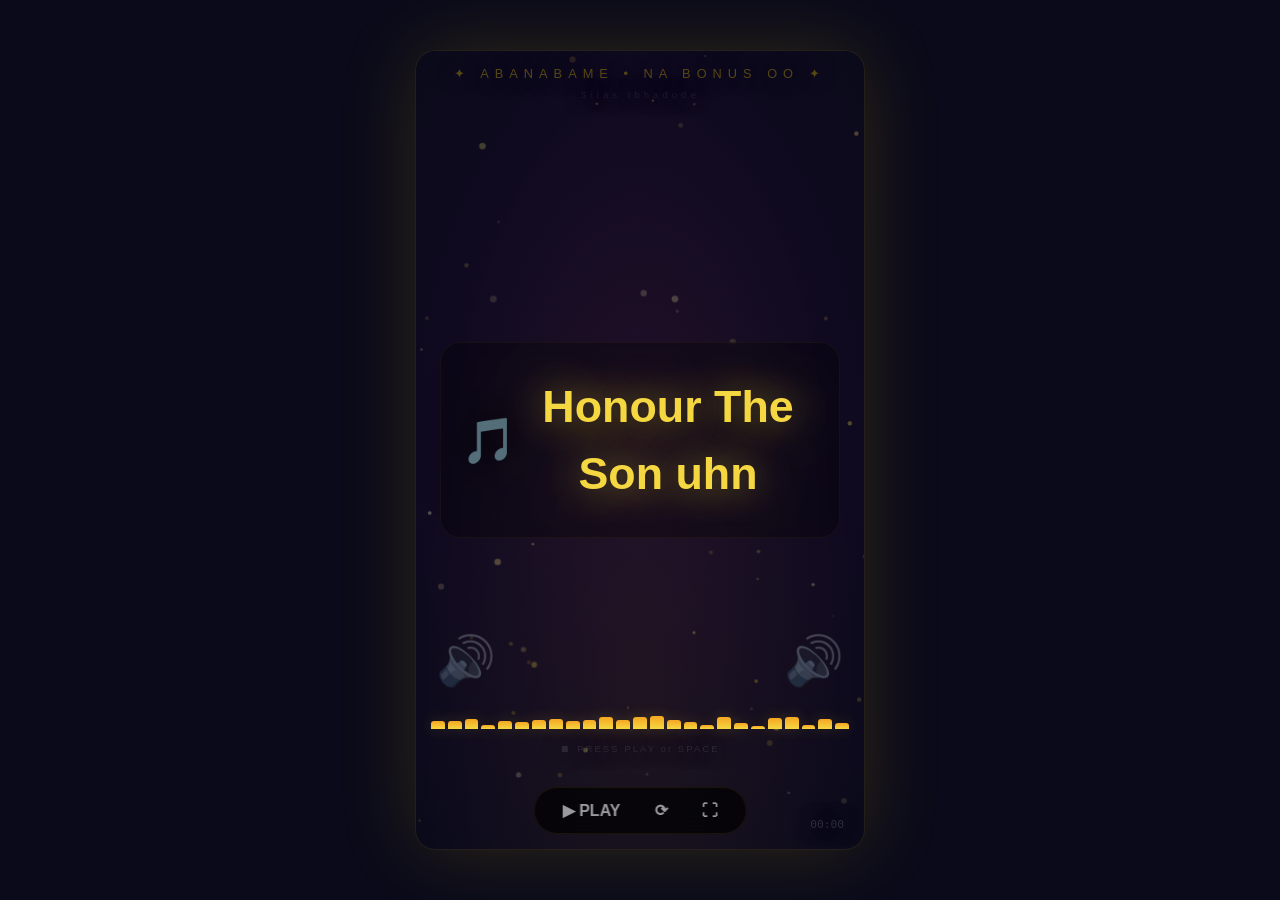
==== commit 9e1fe92e: "Orientation adjusted to portrait" ====
--- a/Index.html
+++ b/Index.html
@@ -2,7 +2,7 @@
 <html lang="en">
 <head>
     <meta charset="UTF-8" />
-    <meta name="viewport" content="width=device-width, initial-scale=1.0"/>
+    <meta name="viewport" content="width=device-width, initial-scale=1.0, maximum-scale=1.0, user-scalable=no"/>
     <title>🔥 ABANABAME - Silas Ibhadode</title>
     <link rel="stylesheet" href="style.css" />
 </head>
@@ -10,7 +10,7 @@
 
 <div class="video-container" id="videoContainer">
     
-    <!-- Fire Canvas (on top of everything) -->
+    <!-- FIRE CANVAS (on top, bigger!) -->
     <canvas id="fireCanvas"></canvas>
     
     <!-- Particle Canvas -->
@@ -30,9 +30,12 @@
     <div id="statusText">⏹ PRESS PLAY</div>
     <div class="timestamp" id="timestamp">00:00</div>
     
-    <!-- Speaker with fire effect -->
+    <!-- SPEAKERS with FIRE -->
     <div class="speaker" id="speakerLeft">🔊</div>
     <div class="speaker" id="speakerRight">🔊</div>
+    
+    <!-- FIRE BLAST OVERLAY -->
+    <div class="fire-blast" id="fireBlast"></div>
     
     <div class="controls">
         <button id="playBtn">▶ PLAY</button>
--- a/style.css
+++ b/style.css
@@ -12,13 +12,14 @@
     min-height: 100vh;
     font-family: 'Segoe UI', Tahoma, Geneva, Verdana, sans-serif;
     overflow: hidden;
+    padding: 10px;
 }
 
 .video-container {
     position: relative;
     width: 100%;
-    max-width: 900px;
-    aspect-ratio: 16/9;
+    max-width: 450px;
+    aspect-ratio: 9/16;
     background: radial-gradient(ellipse at center, #1a0a2a, #0a0a1a);
     border-radius: 20px;
     overflow: hidden;
@@ -27,7 +28,7 @@
     cursor: pointer;
 }
 
-/* ===== FIRE CANVAS (on top) ===== */
+/* ===== FIRE CANVAS (BIGGER!) ===== */
 #fireCanvas {
     position: absolute;
     top: 0;
@@ -35,17 +36,46 @@
     width: 100%;
     height: 100%;
     pointer-events: none;
-    z-index: 6;
+    z-index: 8;
+    opacity: 0;
+    transition: opacity 0.2s ease;
+    mix-blend-mode: screen;
+}
+
+#fireCanvas.active {
+    opacity: 1;
+}
+
+/* ===== FIRE BLAST OVERLAY ===== */
+.fire-blast {
+    position: absolute;
+    bottom: 0;
+    left: 0;
+    width: 100%;
+    height: 60%;
+    background: radial-gradient(ellipse at bottom, 
+        rgba(255, 80, 0, 0.3) 0%,
+        rgba(255, 150, 0, 0.15) 30%,
+        rgba(255, 200, 50, 0.05) 60%,
+        transparent 80%
+    );
+    z-index: 2;
+    pointer-events: none;
     opacity: 0;
     transition: opacity 0.3s ease;
-    mix-blend-mode: screen;
-}
-
-#fireCanvas.active {
+}
+
+.fire-blast.active {
     opacity: 1;
-}
-
-/* ===== PARTICLE CANVAS (background) ===== */
+    animation: fireBlastPulse 0.3s ease infinite alternate;
+}
+
+@keyframes fireBlastPulse {
+    0% { opacity: 0.4; transform: scale(1); }
+    100% { opacity: 0.9; transform: scale(1.05); }
+}
+
+/* ===== PARTICLES ===== */
 #particleCanvas {
     position: absolute;
     top: 0;
@@ -56,12 +86,12 @@
     z-index: 1;
 }
 
-/* ===== SPEAKERS ===== */
+/* ===== SPEAKERS with FIRE ===== */
 .speaker {
     position: absolute;
-    bottom: 130px;
-    z-index: 7;
-    font-size: 2.5rem;
+    bottom: 160px;
+    z-index: 9;
+    font-size: 3rem;
     opacity: 0.3;
     pointer-events: none;
     transition: all 0.2s ease;
@@ -69,125 +99,140 @@
 }
 
 #speakerLeft {
-    left: 30px;
+    left: 20px;
 }
 
 #speakerRight {
-    right: 30px;
+    right: 20px;
 }
 
 .speaker.fire {
     opacity: 1;
-    text-shadow: 
-        0 0 40px rgba(255, 100, 0, 0.8),
-        0 0 80px rgba(255, 50, 0, 0.6),
-        0 0 120px rgba(255, 0, 0, 0.4);
-    animation: speakerPulse 0.3s ease infinite alternate;
-}
-
-@keyframes speakerPulse {
-    0% { transform: scale(1); }
-    100% { transform: scale(1.3); }
-}
-
-/* ===== REST OF STYLES (same as before) ===== */
+    animation: speakerFire 0.15s ease infinite alternate;
+}
+
+@keyframes speakerFire {
+    0% { 
+        transform: scale(1) rotate(-5deg);
+        text-shadow: 
+            0 0 40px rgba(255, 100, 0, 0.9),
+            0 0 80px rgba(255, 50, 0, 0.7),
+            0 0 120px rgba(255, 0, 0, 0.5);
+    }
+    100% { 
+        transform: scale(1.4) rotate(5deg);
+        text-shadow: 
+            0 0 60px rgba(255, 150, 0, 1),
+            0 0 120px rgba(255, 80, 0, 0.8),
+            0 0 200px rgba(255, 0, 0, 0.6);
+    }
+}
+
+/* ===== GLOW ===== */
 .glow-overlay {
     position: absolute;
     top: 0;
     left: 0;
     width: 100%;
     height: 100%;
-    background: radial-gradient(ellipse at 50% 80%, rgba(255, 215, 0, 0.08), transparent 70%);
+    background: radial-gradient(ellipse at 50% 80%, rgba(255, 215, 0, 0.05), transparent 70%);
     z-index: 2;
     pointer-events: none;
-    animation: pulseGlow 4s ease-in-out infinite;
-}
-
-@keyframes pulseGlow {
-    0%, 100% { opacity: 0.5; }
-    50% { opacity: 1; }
-}
-
+}
+
+/* ===== TEXT STYLES (CLEAR, NOT FIGHTING BG) ===== */
 .song-title {
     position: absolute;
-    top: 20px;
+    top: 15px;
     left: 0;
     width: 100%;
     text-align: center;
     z-index: 5;
-    color: rgba(255, 215, 0, 0.4);
-    font-size: clamp(0.8rem, 1.5vw, 1.2rem);
-    letter-spacing: 8px;
+    color: rgba(255, 215, 0, 0.3);
+    font-size: clamp(0.5rem, 1.2vw, 0.8rem);
+    letter-spacing: 6px;
     text-transform: uppercase;
     font-weight: 300;
     pointer-events: none;
+    text-shadow: 0 0 20px rgba(0,0,0,0.8);
 }
 
 .artist-name {
     position: absolute;
-    top: 50px;
+    top: 38px;
     left: 0;
     width: 100%;
     text-align: center;
     z-index: 5;
-    color: rgba(255, 255, 255, 0.1);
-    font-size: clamp(0.5rem, 0.8vw, 0.7rem);
+    color: rgba(255, 255, 255, 0.08);
+    font-size: clamp(0.4rem, 0.8vw, 0.6rem);
     letter-spacing: 4px;
     pointer-events: none;
-}
-
+    text-shadow: 0 0 20px rgba(0,0,0,0.8);
+}
+
+/* ===== VISUALIZER ===== */
 .visualizer {
     position: absolute;
-    bottom: 100px;
+    bottom: 120px;
     left: 0;
     width: 100%;
     display: flex;
     justify-content: center;
     align-items: flex-end;
-    gap: 4px;
+    gap: 3px;
     z-index: 3;
-    height: 80px;
-    padding: 0 20px;
+    height: 60px;
+    padding: 0 15px;
 }
 
 .bar {
     flex: 1;
-    max-width: 20px;
-    min-width: 4px;
-    height: 10px;
+    max-width: 14px;
+    min-width: 3px;
+    height: 5px;
     background: linear-gradient(to top, #f5d742, #f5a623);
-    border-radius: 4px 4px 0 0;
-    box-shadow: 0 0 20px rgba(245, 215, 66, 0.3);
-    transition: height 0.1s ease;
+    border-radius: 3px 3px 0 0;
+    box-shadow: 0 0 15px rgba(245, 215, 66, 0.2);
+    transition: height 0.08s ease;
     transform-origin: bottom;
 }
 
+/* ===== LYRIC CONTAINER (CLEAR BACKGROUND) ===== */
 .lyric-container {
     position: absolute;
     top: 50%;
     left: 50%;
     transform: translate(-50%, -55%);
     z-index: 4;
-    width: 90%;
-    max-width: 700px;
+    width: 92%;
+    max-width: 400px;
     text-align: center;
-    padding: 20px;
-    pointer-events: none;
+    padding: 30px 20px;
+    pointer-events: none;
+    background: rgba(0, 0, 0, 0.3);
+    backdrop-filter: blur(8px);
+    border-radius: 20px;
+    border: 1px solid rgba(255, 215, 0, 0.05);
 }
 
 #lyricDisplay {
-    font-size: clamp(1.6rem, 5vw, 3.2rem);
+    font-size: clamp(1.4rem, 5.5vw, 2.8rem);
     font-weight: 700;
     color: #fff;
-    text-shadow: 0 0 30px rgba(255, 215, 0, 0.3);
-    line-height: 1.4;
-    min-height: 80px;
+    text-shadow: 
+        0 0 30px rgba(0, 0, 0, 0.9),
+        0 0 60px rgba(0, 0, 0, 0.6),
+        0 0 100px rgba(0, 0, 0, 0.3);
+    line-height: 1.5;
+    min-height: 70px;
     display: flex;
     align-items: center;
     justify-content: center;
     opacity: 0;
     transform: scale(0.95) translateY(20px);
     transition: all 0.4s cubic-bezier(0.34, 1.56, 0.64, 1);
+    word-break: break-word;
 }
 
 #lyricDisplay.show {
@@ -197,7 +242,10 @@
 
 #lyricDisplay .highlight {
     color: #f5d742;
-    text-shadow: 0 0 40px rgba(245, 215, 66, 0.5);
+    text-shadow: 
+        0 0 40px rgba(245, 215, 66, 0.6),
+        0 0 80px rgba(245, 215, 66, 0.3),
+        0 0 120px rgba(245, 215, 66, 0.1);
 }
 
 @keyframes lyricIn {
@@ -218,38 +266,56 @@
     animation: lyricOut 0.3s ease forwards;
 }
 
+/* ===== TIMESTAMP ===== */
 .timestamp {
     position: absolute;
-    bottom: 20px;
-    right: 25px;
+    bottom: 18px;
+    right: 20px;
     z-index: 5;
-    color: rgba(255, 255, 255, 0.2);
-    font-size: 0.8rem;
+    color: rgba(255, 255, 255, 0.15);
+    font-size: 0.7rem;
     font-family: monospace;
     pointer-events: none;
-}
-
+    text-shadow: 0 0 20px rgba(0,0,0,0.8);
+}
+
+/* ===== STATUS ===== */
+#statusText {
+    position: absolute;
+    bottom: 95px;
+    left: 50%;
+    transform: translateX(-50%);
+    z-index: 5;
+    color: rgba(255, 255, 255, 0.1);
+    font-size: 0.6rem;
+    letter-spacing: 2px;
+    pointer-events: none;
+    white-space: nowrap;
+    text-shadow: 0 0 20px rgba(0,0,0,0.8);
+}
+
+/* ===== CONTROLS ===== */
 .controls {
     position: absolute;
-    bottom: 20px;
+    bottom: 15px;
     left: 50%;
     transform: translateX(-50%);
     z-index: 10;
     display: flex;
-    gap: 12px;
-    background: rgba(0, 0, 0, 0.6);
+    gap: 10px;
+    background: rgba(0, 0, 0, 0.7);
     backdrop-filter: blur(20px);
-    padding: 10px 20px;
+    padding: 8px 16px;
     border-radius: 50px;
-    border: 1px solid rgba(255, 215, 0, 0.1);
+    border: 1px solid rgba(255, 215, 0, 0.08);
 }
 
 .controls button {
     background: transparent;
     border: none;
-    color: rgba(255, 255, 255, 0.7);
-    font-size: 1.2rem;
-    padding: 6px 14px;
+    color: rgba(255, 255, 255, 0.6);
+    font-size: 1rem;
+    padding: 5px 12px;
     cursor: pointer;
     border-radius: 30px;
     transition: all 0.3s ease;
@@ -262,97 +328,84 @@
     transform: scale(1.05);
 }
 
-#statusText {
-    position: absolute;
-    bottom: 75px;
-    left: 50%;
-    transform: translateX(-50%);
-    z-index: 5;
-    color: rgba(255, 255, 255, 0.15);
-    font-size: 0.7rem;
-    letter-spacing: 2px;
-    pointer-events: none;
-    white-space: nowrap;
-}
-
-/* ===== FIRE INTENSITY OVERLAY ===== */
-.fire-overlay {
-    position: absolute;
-    bottom: 0;
-    left: 0;
-    width: 100%;
-    height: 40%;
-    background: linear-gradient(to top, rgba(255, 50, 0, 0.15), transparent);
-    z-index: 2;
-    pointer-events: none;
-    opacity: 0;
-    transition: opacity 0.5s ease;
-}
-
-.fire-overlay.active {
-    opacity: 1;
-    animation: firePulse 0.5s ease infinite alternate;
-}
-
-@keyframes firePulse {
-    0% { opacity: 0.3; }
-    100% { opacity: 0.8; }
-}
-
-@media (max-width: 600px) {
+/* ===== RESPONSIVE ===== */
+@media (max-width: 500px) {
+    .video-container {
+        max-width: 100%;
+        border-radius: 15px;
+        aspect-ratio: 9/16;
+    }
+    
+    .lyric-container {
+        padding: 20px 15px;
+        width: 95%;
+    }
+    
+    #lyricDisplay {
+        font-size: clamp(1.2rem, 5vw, 2rem);
+        min-height: 60px;
+    }
+    
+    .speaker {
+        font-size: 2.2rem;
+        bottom: 130px;
+    }
+    
+    #speakerLeft {
+        left: 12px;
+    }
+    #speakerRight {
+        right: 12px;
+    }
+    
+    .visualizer {
+        bottom: 95px;
+        height: 45px;
+        gap: 2px;
+        padding: 0 10px;
+    }
+    
+    .bar {
+        max-width: 10px;
+        min-width: 2px;
+    }
+    
     .controls {
-        padding: 8px 14px;
+        padding: 6px 12px;
         gap: 6px;
-        bottom: 15px;
-    }
+        bottom: 12px;
+    }
+    
     .controls button {
-        font-size: 0.9rem;
+        font-size: 0.8rem;
         padding: 4px 10px;
     }
-    .visualizer {
-        bottom: 70px;
-        height: 50px;
-        gap: 3px;
-    }
-    .bar {
-        max-width: 12px;
-        min-width: 3px;
-    }
-    .lyric-container {
-        top: 45%;
-        transform: translate(-50%, -50%);
-        width: 95%;
-    }
-    #lyricDisplay {
-        font-size: clamp(1.2rem, 4vw, 1.8rem);
-        min-height: 60px;
-    }
+    
     .timestamp {
-        bottom: 65px;
+        bottom: 55px;
         right: 15px;
         font-size: 0.6rem;
     }
+    
     #statusText {
-        bottom: 60px;
-        font-size: 0.6rem;
-    }
+        bottom: 75px;
+        font-size: 0.5rem;
+    }
+    
     .song-title {
-        top: 12px;
-        font-size: 0.6rem;
-        letter-spacing: 4px;
+        top: 10px;
+        font-size: 0.5rem;
+        letter-spacing: 3px;
     }
     .artist-name {
-        top: 32px;
-        font-size: 0.4rem;
-    }
-    .speaker {
-        font-size: 1.5rem;
-        bottom: 95px;
-    }
-    #speakerLeft {
-        left: 15px;
-    }
-    #speakerRight {
-        right: 15px;
-    }
+        top: 28px;
+        font-size: 0.35rem;
+        letter-spacing: 2px;
+    }
+}
+
+/* ===== FIRE INTENSITY OVERLAY ===== */
+@keyframes fireGlow {
+    0% { opacity: 0.2; }
+    100% { opacity: 0.6; }
 }
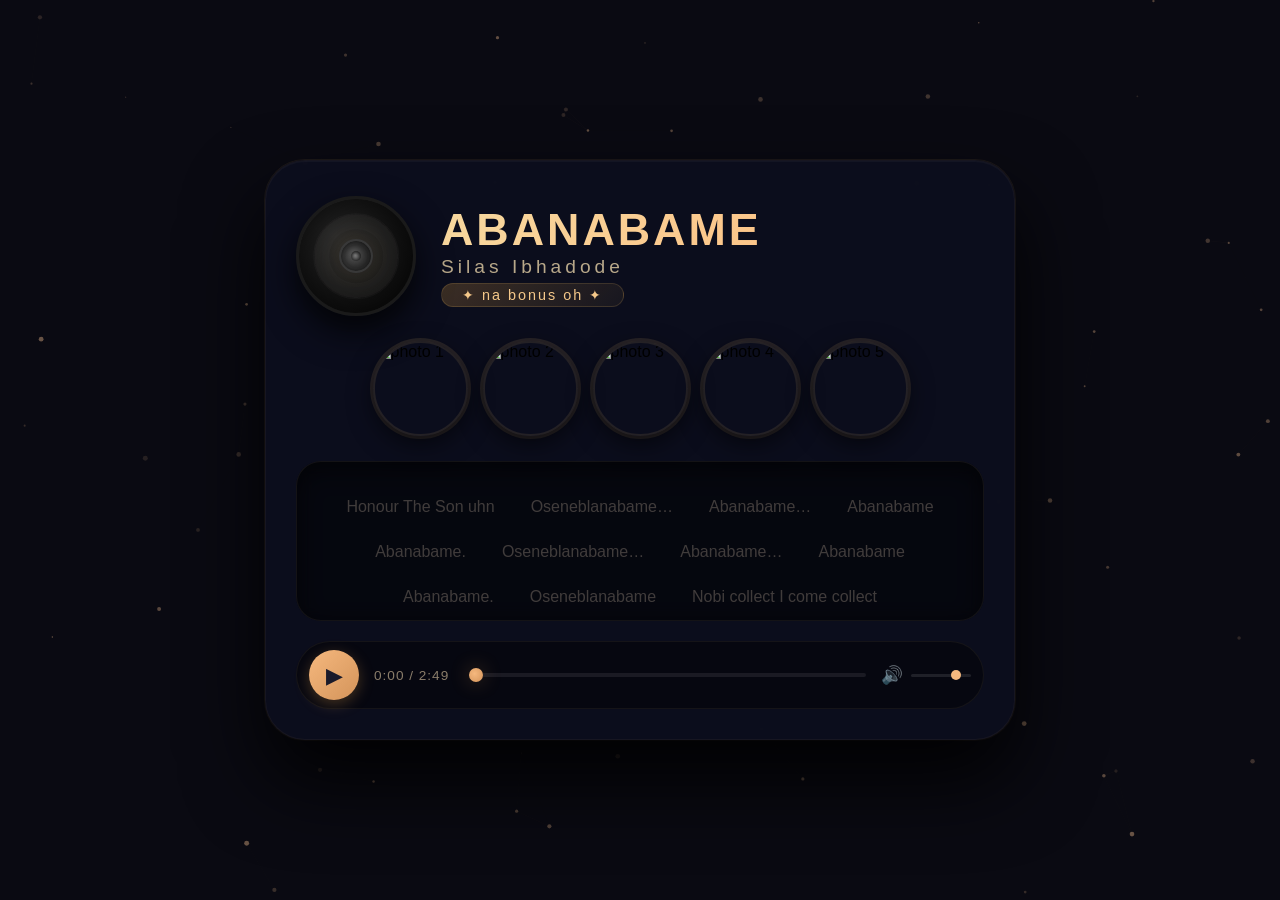
==== commit 6327b2b9: "New index.html" ====
--- a/Index.html
+++ b/Index.html
@@ -1,51 +1,757 @@
 <!DOCTYPE html>
 <html lang="en">
 <head>
-    <meta charset="UTF-8" />
-    <meta name="viewport" content="width=device-width, initial-scale=1.0, maximum-scale=1.0, user-scalable=no"/>
-    <title>🔥 ABANABAME - Silas Ibhadode</title>
-    <link rel="stylesheet" href="style.css" />
+    <meta charset="UTF-8">
+    <meta name="viewport" content="width=device-width, initial-scale=1.0">
+    <title>Abanabame · Silas Ibhadode</title>
+    <style>
+        * {
+            margin: 0;
+            padding: 0;
+            box-sizing: border-box;
+        }
+
+        body {
+            background: #0a0a12;
+            min-height: 100vh;
+            display: flex;
+            justify-content: center;
+            align-items: center;
+            font-family: 'Segoe UI', Tahoma, Geneva, Verdana, sans-serif;
+            padding: 20px;
+        }
+
+        /* Particle background */
+        #particleCanvas {
+            position: fixed;
+            top: 0;
+            left: 0;
+            width: 100%;
+            height: 100%;
+            z-index: 0;
+            pointer-events: none;
+        }
+
+        .player-container {
+            position: relative;
+            z-index: 1;
+            max-width: 750px;
+            width: 100%;
+            background: rgba(12, 15, 30, 0.92);
+            backdrop-filter: blur(25px);
+            -webkit-backdrop-filter: blur(25px);
+            border-radius: 40px;
+            padding: 35px 30px 30px;
+            box-shadow: 
+                0 40px 80px rgba(0, 0, 0, 0.9),
+                0 0 0 1px rgba(255, 200, 120, 0.08),
+                inset 0 1px 0 rgba(255, 255, 255, 0.03);
+            border: 1px solid rgba(255, 200, 120, 0.05);
+        }
+
+        /* ===== TOP SECTION: Vinyl + Title ===== */
+        .top-section {
+            display: flex;
+            align-items: center;
+            gap: 25px;
+            margin-bottom: 25px;
+        }
+
+        /* Vinyl Record */
+        .vinyl-wrapper {
+            flex-shrink: 0;
+        }
+
+        .vinyl-record {
+            width: 120px;
+            height: 120px;
+            border-radius: 50%;
+            background: radial-gradient(circle at 30% 30%, #2a2a2a, #0a0a0a);
+            box-shadow: 
+                0 15px 35px rgba(0, 0, 0, 0.8),
+                inset 0 0 60px rgba(0, 0, 0, 0.8);
+            position: relative;
+            animation: spinRecord 8s linear infinite;
+            animation-play-state: paused;
+            border: 3px solid #1a1a1a;
+            flex-shrink: 0;
+        }
+
+        .vinyl-record::before {
+            content: '';
+            position: absolute;
+            top: 50%;
+            left: 50%;
+            transform: translate(-50%, -50%);
+            width: 30px;
+            height: 30px;
+            border-radius: 50%;
+            background: radial-gradient(circle at 40% 40%, #555, #111);
+            box-shadow: inset 0 2px 10px rgba(0,0,0,0.8), 0 0 30px rgba(255,200,100,0.15);
+            border: 2px solid #333;
+        }
+
+        .vinyl-record::after {
+            content: '';
+            position: absolute;
+            top: 50%;
+            left: 50%;
+            transform: translate(-50%, -50%);
+            width: 10px;
+            height: 10px;
+            border-radius: 50%;
+            background: radial-gradient(circle at 40% 40%, #888, #222);
+            box-shadow: inset 0 1px 4px rgba(0,0,0,0.8);
+        }
+
+        .vinyl-record .grooves {
+            position: absolute;
+            top: 50%;
+            left: 50%;
+            transform: translate(-50%, -50%);
+            width: 75%;
+            height: 75%;
+            border-radius: 50%;
+            border: 1px solid rgba(255, 255, 255, 0.03);
+            box-shadow: 
+                inset 0 0 0 15px rgba(255,255,255,0.02),
+                inset 0 0 0 30px rgba(255,255,255,0.015),
+                inset 0 0 0 45px rgba(255,255,255,0.01);
+        }
+
+        @keyframes spinRecord {
+            from { transform: rotate(0deg); }
+            to { transform: rotate(360deg); }
+        }
+
+        .vinyl-record.playing {
+            animation-play-state: running;
+        }
+
+        /* Title Block */
+        .title-block {
+            flex: 1;
+        }
+
+        .song-title {
+            font-size: 2.8rem;
+            font-weight: 800;
+            background: linear-gradient(135deg, #f7d9a0, #ffb87a, #f7d9a0);
+            background-size: 200% 200%;
+            -webkit-background-clip: text;
+            background-clip: text;
+            color: transparent;
+            animation: shimmerText 3s ease-in-out infinite;
+            letter-spacing: 3px;
+            line-height: 1.1;
+        }
+
+        @keyframes shimmerText {
+            0%, 100% { background-position: 0% 50%; }
+            50% { background-position: 100% 50%; }
+        }
+
+        .artist-name {
+            font-size: 1.2rem;
+            color: #b8a88a;
+            letter-spacing: 4px;
+            font-weight: 300;
+            margin-top: 2px;
+        }
+
+        .bonus-badge {
+            display: inline-block;
+            margin-top: 5px;
+            background: linear-gradient(135deg, rgba(255, 180, 70, 0.2), rgba(255, 200, 100, 0.05));
+            padding: 3px 20px;
+            border-radius: 50px;
+            color: #f5c88a;
+            font-size: 0.9rem;
+            font-weight: 400;
+            letter-spacing: 2px;
+            border: 1px solid rgba(255, 200, 100, 0.15);
+        }
+
+        /* ===== PHOTO STRIP ===== */
+        .photo-strip {
+            display: flex;
+            justify-content: center;
+            gap: 15px;
+            margin: 20px 0 25px;
+            flex-wrap: wrap;
+        }
+
+        .photo-frame {
+            width: 95px;
+            height: 95px;
+            border-radius: 50%;
+            overflow: hidden;
+            box-shadow: 
+                0 8px 25px rgba(0, 0, 0, 0.6),
+                0 0 0 3px rgba(255, 200, 120, 0.12);
+            transition: all 0.4s cubic-bezier(0.34, 1.56, 0.64, 1);
+            animation: photoFloat 4s ease-in-out infinite alternate;
+            position: relative;
+            border: 2px solid rgba(255, 200, 120, 0.1);
+        }
+
+        .photo-frame:nth-child(1) { animation-delay: 0s; }
+        .photo-frame:nth-child(2) { animation-delay: 0.6s; }
+        .photo-frame:nth-child(3) { animation-delay: 1.2s; }
+        .photo-frame:nth-child(4) { animation-delay: 0.3s; }
+        .photo-frame:nth-child(5) { animation-delay: 0.9s; }
+
+        .photo-frame img {
+            width: 100%;
+            height: 100%;
+            object-fit: cover;
+            transition: transform 0.5s ease;
+        }
+
+        .photo-frame:hover {
+            transform: scale(1.12) translateY(-8px);
+            box-shadow: 0 15px 40px rgba(255, 180, 80, 0.35);
+            border-color: rgba(255, 200, 120, 0.3);
+        }
+
+        .photo-frame:hover img {
+            transform: scale(1.08);
+        }
+
+        @keyframes photoFloat {
+            0% { transform: translateY(0px); }
+            100% { transform: translateY(-12px); }
+        }
+
+        /* ===== LYRIC DISPLAY ===== */
+        .lyric-box {
+            background: rgba(0, 0, 0, 0.5);
+            backdrop-filter: blur(8px);
+            border-radius: 25px;
+            padding: 20px;
+            margin: 10px 0 20px;
+            min-height: 120px;
+            max-height: 160px;
+            overflow-y: auto;
+            border: 1px solid rgba(255, 215, 150, 0.06);
+            box-shadow: inset 0 8px 25px rgba(0,0,0,0.5);
+            scroll-behavior: smooth;
+        }
+
+        .lyric-box::-webkit-scrollbar {
+            width: 3px;
+        }
+        .lyric-box::-webkit-scrollbar-track {
+            background: rgba(255, 255, 255, 0.03);
+            border-radius: 10px;
+        }
+        .lyric-box::-webkit-scrollbar-thumb {
+            background: linear-gradient(180deg, #f5b87e, #d4945a);
+            border-radius: 10px;
+        }
+
+        #lyricsDisplay {
+            font-size: 1.2rem;
+            line-height: 2.2;
+            color: #b0a090;
+            text-align: center;
+            font-weight: 400;
+            min-height: 80px;
+            display: flex;
+            flex-wrap: wrap;
+            justify-content: center;
+            align-items: center;
+            gap: 6px 12px;
+            padding: 5px;
+        }
+
+        .lyric-line {
+            display: inline-block;
+            padding: 2px 12px;
+            border-radius: 20px;
+            transition: all 0.4s ease;
+            opacity: 0.35;
+            font-size: 1rem;
+        }
+
+        .lyric-line-active {
+            background: linear-gradient(90deg, rgba(255, 190, 100, 0.15), rgba(255, 190, 100, 0.05));
+            color: #ffddb0;
+            font-weight: 600;
+            opacity: 1;
+            transform: scale(1.08);
+            text-shadow: 0 0 30px rgba(255, 180, 70, 0.15);
+            font-size: 1.15rem;
+            padding: 2px 16px;
+        }
+
+        /* ===== CUSTOM AUDIO CONTROLS ===== */
+        .audio-controls {
+            display: flex;
+            align-items: center;
+            gap: 15px;
+            margin-top: 8px;
+            padding: 8px 12px;
+            background: rgba(0, 0, 0, 0.4);
+            border-radius: 60px;
+            border: 1px solid rgba(255, 215, 150, 0.06);
+        }
+
+        .play-btn {
+            width: 50px;
+            height: 50px;
+            border-radius: 50%;
+            border: none;
+            background: linear-gradient(135deg, #f5b87e, #d4945a);
+            color: #1a1a2a;
+            font-size: 1.4rem;
+            cursor: pointer;
+            transition: all 0.3s ease;
+            flex-shrink: 0;
+            display: flex;
+            align-items: center;
+            justify-content: center;
+            box-shadow: 0 4px 15px rgba(255, 180, 80, 0.25);
+        }
+
+        .play-btn:hover {
+            transform: scale(1.08);
+            box-shadow: 0 6px 25px rgba(255, 180, 80, 0.4);
+        }
+
+        .play-btn:active {
+            transform: scale(0.95);
+        }
+
+        .play-btn.playing {
+            background: linear-gradient(135deg, #ff6b6b, #e74c3c);
+            box-shadow: 0 4px 15px rgba(255, 80, 80, 0.25);
+        }
+
+        .time-display {
+            color: #8a7d6a;
+            font-size: 0.85rem;
+            font-weight: 300;
+            letter-spacing: 1px;
+            min-width: 80px;
+            font-variant-numeric: tabular-nums;
+        }
+
+        .progress-bar {
+            flex: 1;
+            height: 4px;
+            -webkit-appearance: none;
+            appearance: none;
+            background: rgba(255, 255, 255, 0.08);
+            border-radius: 10px;
+            outline: none;
+            transition: height 0.2s;
+            cursor: pointer;
+        }
+
+        .progress-bar::-webkit-slider-thumb {
+            -webkit-appearance: none;
+            appearance: none;
+            width: 14px;
+            height: 14px;
+            border-radius: 50%;
+            background: radial-gradient(circle at 40% 40%, #f5b87e, #d4945a);
+            cursor: pointer;
+            box-shadow: 0 0 20px rgba(255, 180, 80, 0.3);
+            transition: transform 0.2s;
+        }
+
+        .progress-bar::-webkit-slider-thumb:hover {
+            transform: scale(1.15);
+        }
+
+        .progress-bar::-moz-range-thumb {
+            width: 14px;
+            height: 14px;
+            border-radius: 50%;
+            background: radial-gradient(circle at 40% 40%, #f5b87e, #d4945a);
+            cursor: pointer;
+            border: none;
+        }
+
+        .volume-control {
+            display: flex;
+            align-items: center;
+            gap: 8px;
+            flex-shrink: 0;
+        }
+
+        .volume-icon {
+            color: #8a7d6a;
+            font-size: 1.1rem;
+            opacity: 0.6;
+        }
+
+        .volume-slider {
+            width: 60px;
+            height: 3px;
+            -webkit-appearance: none;
+            appearance: none;
+            background: rgba(255, 255, 255, 0.1);
+            border-radius: 10px;
+            outline: none;
+            cursor: pointer;
+        }
+
+        .volume-slider::-webkit-slider-thumb {
+            -webkit-appearance: none;
+            appearance: none;
+            width: 10px;
+            height: 10px;
+            border-radius: 50%;
+            background: #f5b87e;
+            cursor: pointer;
+        }
+
+        .volume-slider::-moz-range-thumb {
+            width: 10px;
+            height: 10px;
+            border-radius: 50%;
+            background: #f5b87e;
+            cursor: pointer;
+            border: none;
+        }
+
+        /* ===== RESPONSIVE ===== */
+        @media (max-width: 650px) {
+            .player-container { padding: 20px; }
+            .top-section { flex-direction: column; text-align: center; gap: 15px; }
+            .song-title { font-size: 2.2rem; }
+            .vinyl-record { width: 100px; height: 100px; }
+            .photo-frame { width: 70px; height: 70px; }
+            .photo-strip { gap: 10px; }
+            #lyricsDisplay { font-size: 1rem; }
+            .audio-controls { flex-wrap: wrap; justify-content: center; gap: 10px; }
+            .volume-control { width: 100%; justify-content: center; }
+            .volume-slider { width: 100px; }
+        }
+
+        @media (max-width: 450px) {
+            .photo-frame { width: 55px; height: 55px; }
+            .play-btn { width: 42px; height: 42px; font-size: 1.1rem; }
+            .time-display { font-size: 0.7rem; min-width: 60px; }
+        }
+    </style>
 </head>
 <body>
 
-<div class="video-container" id="videoContainer">
+<!-- Particle Canvas -->
+<canvas id="particleCanvas"></canvas>
+
+<div class="player-container">
     
-    <!-- FIRE CANVAS (on top, bigger!) -->
-    <canvas id="fireCanvas"></canvas>
-    
-    <!-- Particle Canvas -->
-    <canvas id="particleCanvas"></canvas>
-    
-    <div class="glow-overlay"></div>
-    
-    <div class="song-title">✦ ABANABAME • NA BONUS OO ✦</div>
-    <div class="artist-name">Silas Ibhadode</div>
-    
-    <div class="visualizer" id="visualizer"></div>
-    
-    <div class="lyric-container">
-        <div id="lyricDisplay">🎵 <span class="highlight">Loading...</span></div>
+    <!-- TOP: Vinyl + Title -->
+    <div class="top-section">
+        <div class="vinyl-wrapper">
+            <div class="vinyl-record" id="vinylRecord">
+                <div class="grooves"></div>
+            </div>
+        </div>
+        <div class="title-block">
+            <div class="song-title">ABANABAME</div>
+            <div class="artist-name">Silas Ibhadode</div>
+            <div class="bonus-badge">✦ na bonus oh ✦</div>
+        </div>
     </div>
-    
-    <div id="statusText">⏹ PRESS PLAY</div>
-    <div class="timestamp" id="timestamp">00:00</div>
-    
-    <!-- SPEAKERS with FIRE -->
-    <div class="speaker" id="speakerLeft">🔊</div>
-    <div class="speaker" id="speakerRight">🔊</div>
-    
-    <!-- FIRE BLAST OVERLAY -->
-    <div class="fire-blast" id="fireBlast"></div>
-    
-    <div class="controls">
-        <button id="playBtn">▶ PLAY</button>
-        <button id="resetBtn">⟳</button>
-        <button id="fullscreenBtn">⛶</button>
+
+    <!-- PHOTO STRIP -->
+    <div class="photo-strip">
+        <div class="photo-frame"><img src="https://images.unsplash.com/photo-1507003211169-0a1dd7228f2d?w=200&h=200&fit=crop&crop=face" alt="photo 1"></div>
+        <div class="photo-frame"><img src="https://images.unsplash.com/photo-1500648767791-00dcc994a43e?w=200&h=200&fit=crop&crop=face" alt="photo 2"></div>
+        <div class="photo-frame"><img src="https://images.unsplash.com/photo-1506794778202-cad84cf45f1d?w=200&h=200&fit=crop&crop=face" alt="photo 3"></div>
+        <div class="photo-frame"><img src="https://images.unsplash.com/photo-1489424731084-a5d8b219a5bb?w=200&h=200&fit=crop&crop=face" alt="photo 4"></div>
+        <div class="photo-frame"><img src="https://images.unsplash.com/photo-1507003211169-0a1dd7228f2d?w=200&h=200&fit=crop&crop=face" alt="photo 5"></div>
     </div>
-    
-    <audio id="audioPlayer" preload="auto"></audio>
+
+    <!-- LYRICS -->
+    <div class="lyric-box">
+        <div id="lyricsDisplay"></div>
+    </div>
+
+    <!-- CUSTOM AUDIO CONTROLS -->
+    <div class="audio-controls">
+        <button class="play-btn" id="playBtn">▶</button>
+        <span class="time-display" id="timeDisplay">0:00 / 0:00</span>
+        <input type="range" class="progress-bar" id="progressBar" min="0" max="100" value="0">
+        <div class="volume-control">
+            <span class="volume-icon">🔊</span>
+            <input type="range" class="volume-slider" id="volumeSlider" min="0" max="100" value="80">
+        </div>
+    </div>
+
+    <!-- Hidden audio element -->
+    <audio id="audioPlayer" preload="metadata" style="display:none;">
+        <source src="abanabame2.mp3" type="audio/mpeg">
+    </audio>
 </div>
 
-<script src="player.js"></script>
+<script>
+    // ============================================
+    // 1. PARTICLES
+    // ============================================
+    const canvas = document.getElementById('particleCanvas');
+    const ctx = canvas.getContext('2d');
+    let particles = [];
+    let mouseX = 0, mouseY = 0;
+
+    function resizeCanvas() {
+        canvas.width = window.innerWidth;
+        canvas.height = window.innerHeight;
+    }
+    resizeCanvas();
+    window.addEventListener('resize', resizeCanvas);
+
+    class Particle {
+        constructor() {
+            this.x = Math.random() * canvas.width;
+            this.y = Math.random() * canvas.height;
+            this.size = Math.random() * 2 + 0.5;
+            this.speedX = (Math.random() - 0.5) * 0.3;
+            this.speedY = (Math.random() - 0.5) * 0.3;
+            this.opacity = Math.random() * 0.3 + 0.1;
+        }
+        update() {
+            this.x += this.speedX;
+            this.y += this.speedY;
+            if (this.x < 0 || this.x > canvas.width) this.speedX *= -1;
+            if (this.y < 0 || this.y > canvas.height) this.speedY *= -1;
+            
+            const dx = mouseX - this.x;
+            const dy = mouseY - this.y;
+            const dist = Math.sqrt(dx*dx + dy*dy);
+            if (dist < 150) {
+                const force = (150 - dist) / 150 * 0.5;
+                this.x -= dx * force * 0.02;
+                this.y -= dy * force * 0.02;
+            }
+        }
+        draw() {
+            ctx.beginPath();
+            ctx.arc(this.x, this.y, this.size, 0, Math.PI * 2);
+            ctx.fillStyle = `rgba(255, 200, 150, ${this.opacity})`;
+            ctx.fill();
+        }
+    }
+
+    for (let i = 0; i < 80; i++) {
+        particles.push(new Particle());
+    }
+
+    function animateParticles() {
+        ctx.clearRect(0, 0, canvas.width, canvas.height);
+        particles.forEach(p => { p.update(); p.draw(); });
+        for (let i = 0; i < particles.length; i++) {
+            for (let j = i + 1; j < particles.length; j++) {
+                const dx = particles[i].x - particles[j].x;
+                const dy = particles[i].y - particles[j].y;
+                const dist = Math.sqrt(dx*dx + dy*dy);
+                if (dist < 120) {
+                    ctx.beginPath();
+                    ctx.moveTo(particles[i].x, particles[i].y);
+                    ctx.lineTo(particles[j].x, particles[j].y);
+                    ctx.strokeStyle = `rgba(255, 200, 150, ${0.05 * (1 - dist/120)})`;
+                    ctx.lineWidth = 0.5;
+                    ctx.stroke();
+                }
+            }
+        }
+        requestAnimationFrame(animateParticles);
+    }
+    animateParticles();
+
+    document.addEventListener('mousemove', (e) => {
+        mouseX = e.clientX;
+        mouseY = e.clientY;
+    });
+
+    // ============================================
+    // 2. LYRIC ENGINE
+    // ============================================
+    const lyrics = [
+        { time: 5.0, text: 'Honour The Son uhn' },
+        { time: 14.0, text: 'Oseneblanabame…' },
+        { time: 16.0, text: 'Abanabame…' },
+        { time: 18.0, text: 'Abanabame' },
+        { time: 20.0, text: 'Abanabame.' },
+        { time: 22.0, text: 'Oseneblanabame…' },
+        { time: 24.0, text: 'Abanabame…' },
+        { time: 26.0, text: 'Abanabame' },
+        { time: 29.0, text: 'Abanabame.' },
+        { time: 31.0, text: 'Oseneblanabame' },
+        { time: 33.0, text: 'Nobi collect I come collect' },
+        { time: 35.0, text: 'I come shout alleluia' },
+        { time: 37.0, text: 'Aba naba me' },
+        { time: 39.0, text: 'Be ne san re gba ba hion' },
+        { time: 41.0, text: 'Be ne Esan re gbabonelimi' },
+        { time: 44.0, text: 'I come shout alleluia' },
+        { time: 46.0, text: 'To Aba naba me' },
+        { time: 49.0, text: 'Anything You do for us today oh' },
+        { time: 53.0, text: 'Anhan anhan ahan han' },
+        { time: 56.0, text: 'Na bonus ooo' },
+        { time: 58.0, text: 'Anhan anhan ahan han' },
+        { time: 63.0, text: 'Na bonus oo' },
+        { time: 65.0, text: 'Baba me, I know say' },
+        { time: 67.0, text: 'Even though we ask for nothing' },
+        { time: 70.0, text: 'Say You go must do something when!' },
+        { time: 72.0, text: 'Abanabame' },
+        { time: 73.0, text: 'Because when praises go up' },
+        { time: 76.0, text: 'Your blessings must come down' },
+        { time: 78.0, text: 'So we come shout alleluia when!' },
+        { time: 80.0, text: 'Abanabame' },
+        { time: 83.0, text: 'Anything You do for us today oh' },
+        { time: 87.0, text: 'Anhan anhan ahan han' },
+        { time: 89.0, text: 'Na bonus ooo' },
+        { time: 92.0, text: 'Anhan anhan ahan han' },
+        { time: 98.0, text: 'Na bonus oo' },
+        { time: 105.0, text: 'Oseneblanabame…' },
+        { time: 107.0, text: 'Abanabame…' },
+        { time: 109.0, text: 'Abanabame…' },
+        { time: 111.0, text: 'Abanabame…' },
+        { time: 113.0, text: 'Oseneblanabame…' },
+        { time: 115.0, text: 'Abanabame…' },
+        { time: 118.0, text: 'Abanabame…' },
+        { time: 120.0, text: 'Alleluia…' },
+        { time: 120.5, text: 'Alleluia…' },
+        { time: 124.0, text: 'Anything You do for us today oh' },
+        { time: 128.0, text: 'Anhan anhan ahan han' },
+        { time: 130.0, text: 'Na bonus ooo' },
+        { time: 133.0, text: 'Anhan anhan ahan han' },
+        { time: 139.0, text: 'Na bonus oo' },
+        { time: 141.0, text: 'Abanabame…' },
+        { time: 144.0, text: 'Abanabame…' },
+        { time: 145.0, text: 'Abanabame…' },
+        { time: 148.0, text: 'Oseneblanabame…' },
+        { time: 150.0, text: 'Abanabame…' },
+        { time: 152.0, text: 'Abanabame…' },
+        { time: 154.0, text: 'Alleluia…' },
+    ];
+
+    const audio = document.getElementById('audioPlayer');
+    const lyricsDisplay = document.getElementById('lyricsDisplay');
+    const vinylRecord = document.getElementById('vinylRecord');
+
+    function renderLyrics(currentTime) {
+        let activeIndex = -1;
+        for (let i = 0; i < lyrics.length; i++) {
+            if (lyrics[i].time <= currentTime) {
+                activeIndex = i;
+            } else {
+                break;
+            }
+        }
+
+        let html = '';
+        for (let i = 0; i < lyrics.length; i++) {
+            const isActive = (i === activeIndex);
+            html += `<span class="lyric-line ${isActive ? 'lyric-line-active' : ''}">${lyrics[i].text}</span>`;
+        }
+        lyricsDisplay.innerHTML = html;
+
+        if (activeIndex >= 0) {
+            const activeEl = lyricsDisplay.querySelector('.lyric-line-active');
+            if (activeEl) {
+                activeEl.scrollIntoView({ block: 'center', behavior: 'smooth' });
+            }
+        }
+    }
+
+    renderLyrics(0);
+
+    // ============================================
+    // 3. CUSTOM AUDIO CONTROLS
+    // ============================================
+    const playBtn = document.getElementById('playBtn');
+    const progressBar = document.getElementById('progressBar');
+    const timeDisplay = document.getElementById('timeDisplay');
+    const volumeSlider = document.getElementById('volumeSlider');
+
+    // Load metadata to get duration
+    audio.addEventListener('loadedmetadata', () => {
+        updateTimeDisplay();
+    });
+
+    function formatTime(seconds) {
+        if (isNaN(seconds)) return '0:00';
+        const mins = Math.floor(seconds / 60);
+        const secs = Math.floor(seconds % 60);
+        return `${mins}:${secs.toString().padStart(2, '0')}`;
+    }
+
+    function updateTimeDisplay() {
+        const current = audio.currentTime || 0;
+        const duration = audio.duration || 0;
+        timeDisplay.textContent = `${formatTime(current)} / ${formatTime(duration)}`;
+        if (duration > 0) {
+            progressBar.value = (current / duration) * 100;
+        }
+    }
+
+    // Play/Pause
+    playBtn.addEventListener('click', () => {
+        if (audio.paused) {
+            audio.play();
+            playBtn.textContent = '⏸';
+            playBtn.classList.add('playing');
+            vinylRecord.classList.add('playing');
+        } else {
+            audio.pause();
+            playBtn.textContent = '▶';
+            playBtn.classList.remove('playing');
+            vinylRecord.classList.remove('playing');
+        }
+    });
+
+    // Progress bar
+    progressBar.addEventListener('input', (e) => {
+        const duration = audio.duration;
+        if (duration > 0) {
+            audio.currentTime = (e.target.value / 100) * duration;
+        }
+    });
+
+    // Volume
+    volumeSlider.addEventListener('input', (e) => {
+        audio.volume = e.target.value / 100;
+    });
+
+    // Audio events
+    audio.addEventListener('timeupdate', () => {
+        updateTimeDisplay();
+        renderLyrics(audio.currentTime);
+    });
+
+    audio.addEventListener('ended', () => {
+        playBtn.textContent = '▶';
+        playBtn.classList.remove('playing');
+        vinylRecord.classList.remove('playing');
+        progressBar.value = 0;
+        updateTimeDisplay();
+    });
+
+    audio.addEventListener('play', () => {
+        playBtn.textContent = '⏸';
+        playBtn.classList.add('playing');
+        vinylRecord.classList.add('playing');
+    });
+
+    audio.addEventListener('pause', () => {
+        playBtn.textContent = '▶';
+        playBtn.classList.remove('playing');
+        vinylRecord.classList.remove('playing');
+    });
+
+    // Initial update
+    setTimeout(updateTimeDisplay, 100);
+
+    console.log('🎵 Abanabame player ready!');
+    console.log('📸 Replace photo URLs with your own images.');
+    console.log('🎚️ Place abanabame2.mp3 in the same folder.');
+</script>
+
 </body>
 </html>
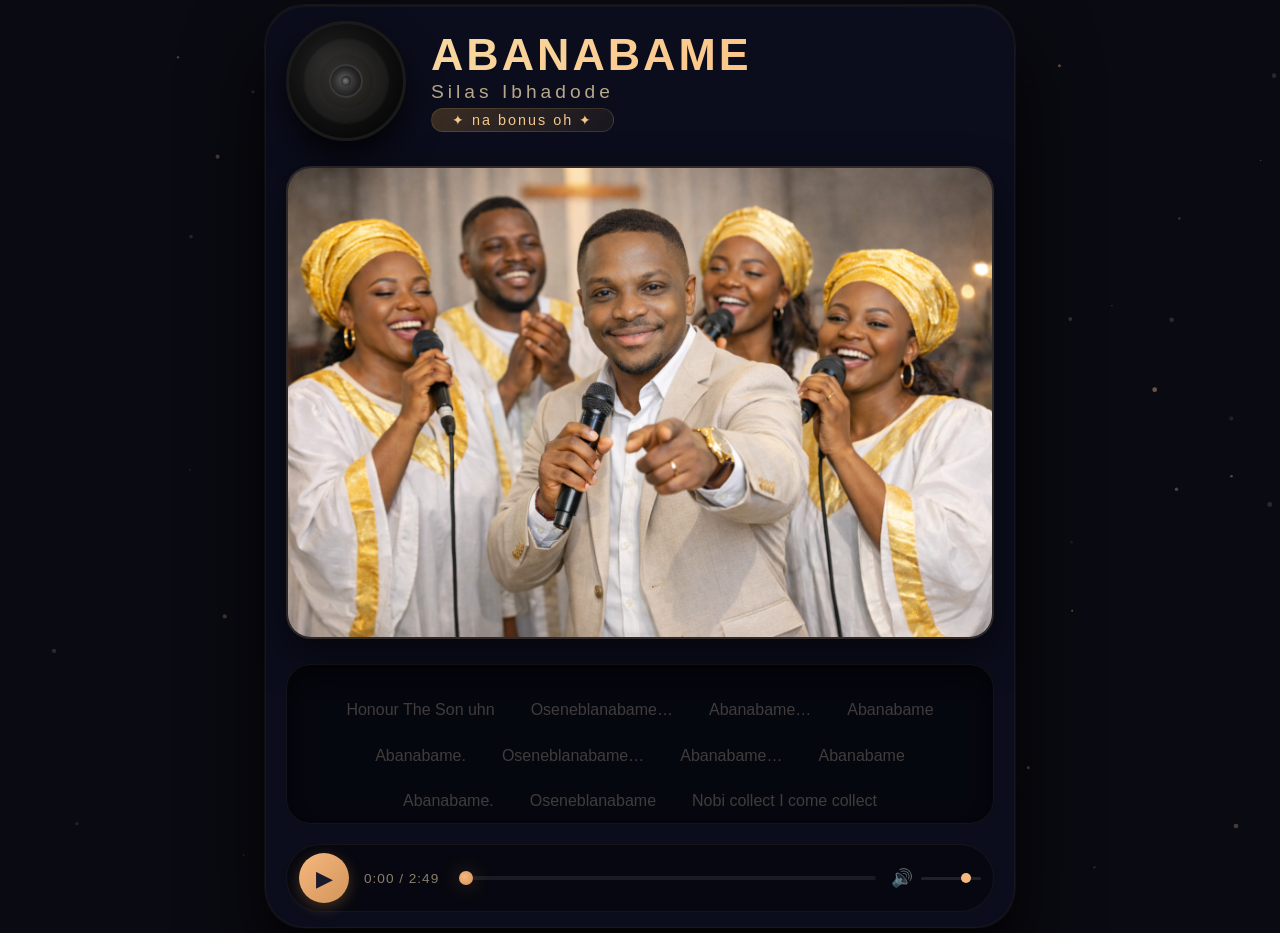
==== commit 1908ad75: "Add files via upload" ====
--- a/Index.html
+++ b/Index.html
@@ -18,7 +18,7 @@
             justify-content: center;
             align-items: center;
             font-family: 'Segoe UI', Tahoma, Geneva, Verdana, sans-serif;
-            padding: 20px;
+            padding: 5px;
         }
 
         /* Particle background */
@@ -41,7 +41,7 @@
             backdrop-filter: blur(25px);
             -webkit-backdrop-filter: blur(25px);
             border-radius: 40px;
-            padding: 35px 30px 30px;
+            padding: 15px 20px;
             box-shadow: 
                 0 40px 80px rgba(0, 0, 0, 0.9),
                 0 0 0 1px rgba(255, 200, 120, 0.08),
@@ -221,6 +221,24 @@
         @keyframes photoFloat {
             0% { transform: translateY(0px); }
             100% { transform: translateY(-12px); }
+        }
+        
+        /* ===== MAIN PHOTO ===== */
+
+        .main-photo {
+           width: 100%;
+           margin: 20px 0 25px;
+           border-radius: 25px;
+           overflow: hidden;
+           box-shadow: 0 15px 40px rgba(0,0,0,0.6);
+         border: 2px solid rgba(255,200,120,0.15);
+       }
+
+       .main-photo img {
+            width: 100%;
+            height: auto;
+            display: block;
+            object-fit: cover;
         }
 
         /* ===== LYRIC DISPLAY ===== */
@@ -436,6 +454,20 @@
             .play-btn { width: 42px; height: 42px; font-size: 1.1rem; }
             .time-display { font-size: 0.7rem; min-width: 60px; }
         }
+        
+        .main-photo img {
+           animation: beatPhoto 0.8s infinite ease-in-out;
+        }
+
+@keyframes beatPhoto {
+    0%,100% {
+        transform: scale(1);
+    }
+    50% {
+        transform: scale(1.04);
+    }
+}
+        
     </style>
 </head>
 <body>
@@ -459,14 +491,10 @@
         </div>
     </div>
 
-    <!-- PHOTO STRIP -->
-    <div class="photo-strip">
-        <div class="photo-frame"><img src="https://images.unsplash.com/photo-1507003211169-0a1dd7228f2d?w=200&h=200&fit=crop&crop=face" alt="photo 1"></div>
-        <div class="photo-frame"><img src="https://images.unsplash.com/photo-1500648767791-00dcc994a43e?w=200&h=200&fit=crop&crop=face" alt="photo 2"></div>
-        <div class="photo-frame"><img src="https://images.unsplash.com/photo-1506794778202-cad84cf45f1d?w=200&h=200&fit=crop&crop=face" alt="photo 3"></div>
-        <div class="photo-frame"><img src="https://images.unsplash.com/photo-1489424731084-a5d8b219a5bb?w=200&h=200&fit=crop&crop=face" alt="photo 4"></div>
-        <div class="photo-frame"><img src="https://images.unsplash.com/photo-1507003211169-0a1dd7228f2d?w=200&h=200&fit=crop&crop=face" alt="photo 5"></div>
-    </div>
+    <!-- MAIN PHOTO -->
+<div class="main-photo">
+    <img src="choir.png" alt="Silas Ibhadode and Choir">
+</div>
 
     <!-- LYRICS -->
     <div class="lyric-box">
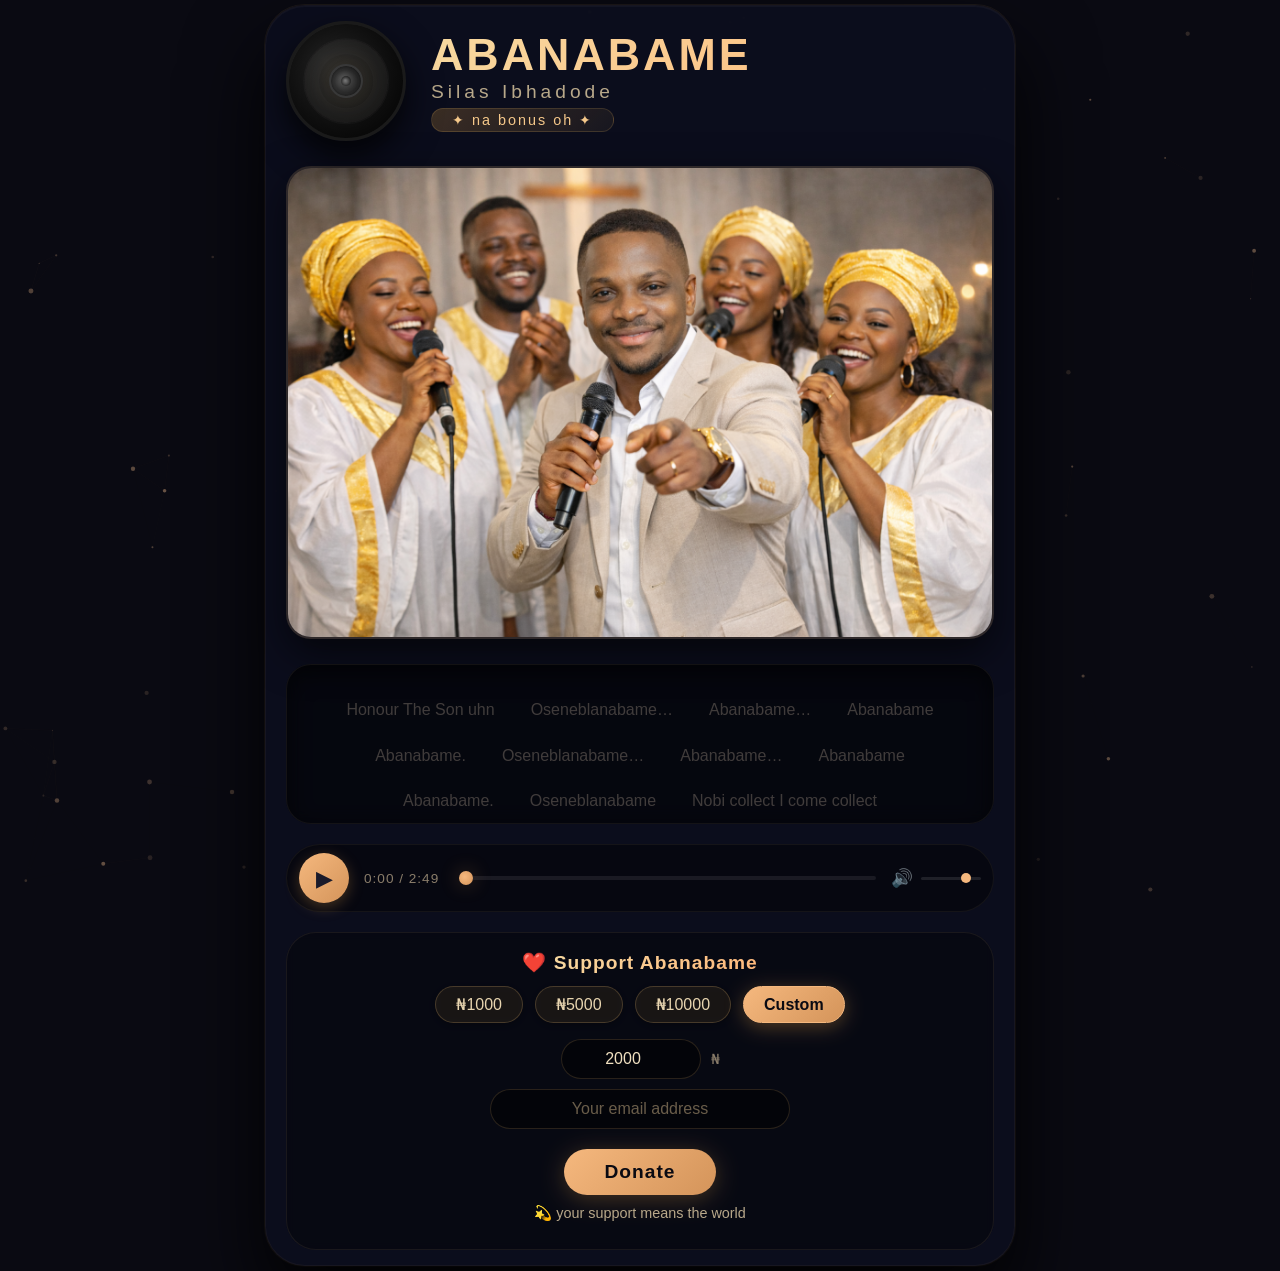
==== commit 8c2a30b3: "Add files via upload" ====
--- a/Index.html
+++ b/Index.html
@@ -1,606 +1,764 @@
 <!DOCTYPE html>
 <html lang="en">
 <head>
-    <meta charset="UTF-8">
-    <meta name="viewport" content="width=device-width, initial-scale=1.0">
-    <title>Abanabame · Silas Ibhadode</title>
-    <style>
-        * {
-            margin: 0;
-            padding: 0;
-            box-sizing: border-box;
-        }
-
-        body {
-            background: #0a0a12;
-            min-height: 100vh;
-            display: flex;
-            justify-content: center;
-            align-items: center;
-            font-family: 'Segoe UI', Tahoma, Geneva, Verdana, sans-serif;
-            padding: 5px;
-        }
-
-        /* Particle background */
-        #particleCanvas {
-            position: fixed;
-            top: 0;
-            left: 0;
-            width: 100%;
-            height: 100%;
-            z-index: 0;
-            pointer-events: none;
-        }
-
-        .player-container {
-            position: relative;
-            z-index: 1;
-            max-width: 750px;
-            width: 100%;
-            background: rgba(12, 15, 30, 0.92);
-            backdrop-filter: blur(25px);
-            -webkit-backdrop-filter: blur(25px);
-            border-radius: 40px;
-            padding: 15px 20px;
-            box-shadow: 
-                0 40px 80px rgba(0, 0, 0, 0.9),
-                0 0 0 1px rgba(255, 200, 120, 0.08),
-                inset 0 1px 0 rgba(255, 255, 255, 0.03);
-            border: 1px solid rgba(255, 200, 120, 0.05);
-        }
-
-        /* ===== TOP SECTION: Vinyl + Title ===== */
-        .top-section {
-            display: flex;
-            align-items: center;
-            gap: 25px;
-            margin-bottom: 25px;
-        }
-
-        /* Vinyl Record */
-        .vinyl-wrapper {
-            flex-shrink: 0;
-        }
-
-        .vinyl-record {
-            width: 120px;
-            height: 120px;
-            border-radius: 50%;
-            background: radial-gradient(circle at 30% 30%, #2a2a2a, #0a0a0a);
-            box-shadow: 
-                0 15px 35px rgba(0, 0, 0, 0.8),
-                inset 0 0 60px rgba(0, 0, 0, 0.8);
-            position: relative;
-            animation: spinRecord 8s linear infinite;
-            animation-play-state: paused;
-            border: 3px solid #1a1a1a;
-            flex-shrink: 0;
-        }
-
-        .vinyl-record::before {
-            content: '';
-            position: absolute;
-            top: 50%;
-            left: 50%;
-            transform: translate(-50%, -50%);
-            width: 30px;
-            height: 30px;
-            border-radius: 50%;
-            background: radial-gradient(circle at 40% 40%, #555, #111);
-            box-shadow: inset 0 2px 10px rgba(0,0,0,0.8), 0 0 30px rgba(255,200,100,0.15);
-            border: 2px solid #333;
-        }
-
-        .vinyl-record::after {
-            content: '';
-            position: absolute;
-            top: 50%;
-            left: 50%;
-            transform: translate(-50%, -50%);
-            width: 10px;
-            height: 10px;
-            border-radius: 50%;
-            background: radial-gradient(circle at 40% 40%, #888, #222);
-            box-shadow: inset 0 1px 4px rgba(0,0,0,0.8);
-        }
-
-        .vinyl-record .grooves {
-            position: absolute;
-            top: 50%;
-            left: 50%;
-            transform: translate(-50%, -50%);
-            width: 75%;
-            height: 75%;
-            border-radius: 50%;
-            border: 1px solid rgba(255, 255, 255, 0.03);
-            box-shadow: 
-                inset 0 0 0 15px rgba(255,255,255,0.02),
-                inset 0 0 0 30px rgba(255,255,255,0.015),
-                inset 0 0 0 45px rgba(255,255,255,0.01);
-        }
-
-        @keyframes spinRecord {
-            from { transform: rotate(0deg); }
-            to { transform: rotate(360deg); }
-        }
-
-        .vinyl-record.playing {
-            animation-play-state: running;
-        }
-
-        /* Title Block */
-        .title-block {
-            flex: 1;
-        }
-
-        .song-title {
-            font-size: 2.8rem;
-            font-weight: 800;
-            background: linear-gradient(135deg, #f7d9a0, #ffb87a, #f7d9a0);
-            background-size: 200% 200%;
-            -webkit-background-clip: text;
-            background-clip: text;
-            color: transparent;
-            animation: shimmerText 3s ease-in-out infinite;
-            letter-spacing: 3px;
-            line-height: 1.1;
-        }
-
-        @keyframes shimmerText {
-            0%, 100% { background-position: 0% 50%; }
-            50% { background-position: 100% 50%; }
-        }
-
-        .artist-name {
-            font-size: 1.2rem;
-            color: #b8a88a;
-            letter-spacing: 4px;
-            font-weight: 300;
-            margin-top: 2px;
-        }
-
-        .bonus-badge {
-            display: inline-block;
-            margin-top: 5px;
-            background: linear-gradient(135deg, rgba(255, 180, 70, 0.2), rgba(255, 200, 100, 0.05));
-            padding: 3px 20px;
-            border-radius: 50px;
-            color: #f5c88a;
-            font-size: 0.9rem;
-            font-weight: 400;
-            letter-spacing: 2px;
-            border: 1px solid rgba(255, 200, 100, 0.15);
-        }
-
-        /* ===== PHOTO STRIP ===== */
-        .photo-strip {
-            display: flex;
-            justify-content: center;
-            gap: 15px;
-            margin: 20px 0 25px;
-            flex-wrap: wrap;
-        }
-
-        .photo-frame {
-            width: 95px;
-            height: 95px;
-            border-radius: 50%;
-            overflow: hidden;
-            box-shadow: 
-                0 8px 25px rgba(0, 0, 0, 0.6),
-                0 0 0 3px rgba(255, 200, 120, 0.12);
-            transition: all 0.4s cubic-bezier(0.34, 1.56, 0.64, 1);
-            animation: photoFloat 4s ease-in-out infinite alternate;
-            position: relative;
-            border: 2px solid rgba(255, 200, 120, 0.1);
-        }
-
-        .photo-frame:nth-child(1) { animation-delay: 0s; }
-        .photo-frame:nth-child(2) { animation-delay: 0.6s; }
-        .photo-frame:nth-child(3) { animation-delay: 1.2s; }
-        .photo-frame:nth-child(4) { animation-delay: 0.3s; }
-        .photo-frame:nth-child(5) { animation-delay: 0.9s; }
-
-        .photo-frame img {
-            width: 100%;
-            height: 100%;
-            object-fit: cover;
-            transition: transform 0.5s ease;
-        }
-
-        .photo-frame:hover {
-            transform: scale(1.12) translateY(-8px);
-            box-shadow: 0 15px 40px rgba(255, 180, 80, 0.35);
-            border-color: rgba(255, 200, 120, 0.3);
-        }
-
-        .photo-frame:hover img {
-            transform: scale(1.08);
-        }
-
-        @keyframes photoFloat {
-            0% { transform: translateY(0px); }
-            100% { transform: translateY(-12px); }
-        }
-        
-        /* ===== MAIN PHOTO ===== */
-
-        .main-photo {
-           width: 100%;
-           margin: 20px 0 25px;
-           border-radius: 25px;
-           overflow: hidden;
-           box-shadow: 0 15px 40px rgba(0,0,0,0.6);
-         border: 2px solid rgba(255,200,120,0.15);
-       }
-
-       .main-photo img {
-            width: 100%;
-            height: auto;
-            display: block;
-            object-fit: cover;
-        }
-
-        /* ===== LYRIC DISPLAY ===== */
-        .lyric-box {
-            background: rgba(0, 0, 0, 0.5);
-            backdrop-filter: blur(8px);
-            border-radius: 25px;
-            padding: 20px;
-            margin: 10px 0 20px;
-            min-height: 120px;
-            max-height: 160px;
-            overflow-y: auto;
-            border: 1px solid rgba(255, 215, 150, 0.06);
-            box-shadow: inset 0 8px 25px rgba(0,0,0,0.5);
-            scroll-behavior: smooth;
-        }
-
-        .lyric-box::-webkit-scrollbar {
-            width: 3px;
-        }
-        .lyric-box::-webkit-scrollbar-track {
-            background: rgba(255, 255, 255, 0.03);
-            border-radius: 10px;
-        }
-        .lyric-box::-webkit-scrollbar-thumb {
-            background: linear-gradient(180deg, #f5b87e, #d4945a);
-            border-radius: 10px;
-        }
-
-        #lyricsDisplay {
-            font-size: 1.2rem;
-            line-height: 2.2;
-            color: #b0a090;
-            text-align: center;
-            font-weight: 400;
-            min-height: 80px;
-            display: flex;
-            flex-wrap: wrap;
-            justify-content: center;
-            align-items: center;
-            gap: 6px 12px;
-            padding: 5px;
-        }
-
-        .lyric-line {
-            display: inline-block;
-            padding: 2px 12px;
-            border-radius: 20px;
-            transition: all 0.4s ease;
-            opacity: 0.35;
-            font-size: 1rem;
-        }
-
-        .lyric-line-active {
-            background: linear-gradient(90deg, rgba(255, 190, 100, 0.15), rgba(255, 190, 100, 0.05));
-            color: #ffddb0;
-            font-weight: 600;
-            opacity: 1;
-            transform: scale(1.08);
-            text-shadow: 0 0 30px rgba(255, 180, 70, 0.15);
-            font-size: 1.15rem;
-            padding: 2px 16px;
-        }
-
-        /* ===== CUSTOM AUDIO CONTROLS ===== */
-        .audio-controls {
-            display: flex;
-            align-items: center;
-            gap: 15px;
-            margin-top: 8px;
-            padding: 8px 12px;
-            background: rgba(0, 0, 0, 0.4);
-            border-radius: 60px;
-            border: 1px solid rgba(255, 215, 150, 0.06);
-        }
-
-        .play-btn {
-            width: 50px;
-            height: 50px;
-            border-radius: 50%;
-            border: none;
-            background: linear-gradient(135deg, #f5b87e, #d4945a);
-            color: #1a1a2a;
-            font-size: 1.4rem;
-            cursor: pointer;
-            transition: all 0.3s ease;
-            flex-shrink: 0;
-            display: flex;
-            align-items: center;
-            justify-content: center;
-            box-shadow: 0 4px 15px rgba(255, 180, 80, 0.25);
-        }
-
-        .play-btn:hover {
-            transform: scale(1.08);
-            box-shadow: 0 6px 25px rgba(255, 180, 80, 0.4);
-        }
-
-        .play-btn:active {
-            transform: scale(0.95);
-        }
-
-        .play-btn.playing {
-            background: linear-gradient(135deg, #ff6b6b, #e74c3c);
-            box-shadow: 0 4px 15px rgba(255, 80, 80, 0.25);
-        }
-
-        .time-display {
-            color: #8a7d6a;
-            font-size: 0.85rem;
-            font-weight: 300;
-            letter-spacing: 1px;
-            min-width: 80px;
-            font-variant-numeric: tabular-nums;
-        }
-
-        .progress-bar {
-            flex: 1;
-            height: 4px;
-            -webkit-appearance: none;
-            appearance: none;
-            background: rgba(255, 255, 255, 0.08);
-            border-radius: 10px;
-            outline: none;
-            transition: height 0.2s;
-            cursor: pointer;
-        }
-
-        .progress-bar::-webkit-slider-thumb {
-            -webkit-appearance: none;
-            appearance: none;
-            width: 14px;
-            height: 14px;
-            border-radius: 50%;
-            background: radial-gradient(circle at 40% 40%, #f5b87e, #d4945a);
-            cursor: pointer;
-            box-shadow: 0 0 20px rgba(255, 180, 80, 0.3);
-            transition: transform 0.2s;
-        }
-
-        .progress-bar::-webkit-slider-thumb:hover {
-            transform: scale(1.15);
-        }
-
-        .progress-bar::-moz-range-thumb {
-            width: 14px;
-            height: 14px;
-            border-radius: 50%;
-            background: radial-gradient(circle at 40% 40%, #f5b87e, #d4945a);
-            cursor: pointer;
-            border: none;
-        }
-
-        .volume-control {
-            display: flex;
-            align-items: center;
-            gap: 8px;
-            flex-shrink: 0;
-        }
-
-        .volume-icon {
-            color: #8a7d6a;
-            font-size: 1.1rem;
-            opacity: 0.6;
-        }
-
-        .volume-slider {
-            width: 60px;
-            height: 3px;
-            -webkit-appearance: none;
-            appearance: none;
-            background: rgba(255, 255, 255, 0.1);
-            border-radius: 10px;
-            outline: none;
-            cursor: pointer;
-        }
-
-        .volume-slider::-webkit-slider-thumb {
-            -webkit-appearance: none;
-            appearance: none;
-            width: 10px;
-            height: 10px;
-            border-radius: 50%;
-            background: #f5b87e;
-            cursor: pointer;
-        }
-
-        .volume-slider::-moz-range-thumb {
-            width: 10px;
-            height: 10px;
-            border-radius: 50%;
-            background: #f5b87e;
-            cursor: pointer;
-            border: none;
-        }
-
-        /* ===== RESPONSIVE ===== */
-        @media (max-width: 650px) {
-            .player-container { padding: 20px; }
-            .top-section { flex-direction: column; text-align: center; gap: 15px; }
-            .song-title { font-size: 2.2rem; }
-            .vinyl-record { width: 100px; height: 100px; }
-            .photo-frame { width: 70px; height: 70px; }
-            .photo-strip { gap: 10px; }
-            #lyricsDisplay { font-size: 1rem; }
-            .audio-controls { flex-wrap: wrap; justify-content: center; gap: 10px; }
-            .volume-control { width: 100%; justify-content: center; }
-            .volume-slider { width: 100px; }
-        }
-
-        @media (max-width: 450px) {
-            .photo-frame { width: 55px; height: 55px; }
-            .play-btn { width: 42px; height: 42px; font-size: 1.1rem; }
-            .time-display { font-size: 0.7rem; min-width: 60px; }
-        }
-        
-        .main-photo img {
-           animation: beatPhoto 0.8s infinite ease-in-out;
-        }
-
-@keyframes beatPhoto {
-    0%,100% {
+  <meta charset="UTF-8">
+  <meta name="viewport" content="width=device-width, initial-scale=1.0">
+  <title>Abanabame · Silas Ibhadode</title>
+  <style>
+    * {
+      margin: 0;
+      padding: 0;
+      box-sizing: border-box;
+    }
+
+    body {
+      background: #0a0a12;
+      min-height: 100vh;
+      display: flex;
+      justify-content: center;
+      align-items: center;
+      font-family: 'Segoe UI', Tahoma, Geneva, Verdana, sans-serif;
+      padding: 5px;
+    }
+
+    #particleCanvas {
+      position: fixed;
+      top: 0;
+      left: 0;
+      width: 100%;
+      height: 100%;
+      z-index: 0;
+      pointer-events: none;
+    }
+
+    .player-container {
+      position: relative;
+      z-index: 1;
+      max-width: 750px;
+      width: 100%;
+      background: rgba(12, 15, 30, 0.92);
+      backdrop-filter: blur(25px);
+      -webkit-backdrop-filter: blur(25px);
+      border-radius: 40px;
+      padding: 15px 20px;
+      box-shadow: 0 40px 80px rgba(0, 0, 0, 0.9), 0 0 0 1px rgba(255, 200, 120, 0.08), inset 0 1px 0 rgba(255, 255, 255, 0.03);
+      border: 1px solid rgba(255, 200, 120, 0.05);
+    }
+
+    .top-section {
+      display: flex;
+      align-items: center;
+      gap: 25px;
+      margin-bottom: 25px;
+    }
+
+    .vinyl-wrapper {
+      flex-shrink: 0;
+    }
+
+    .vinyl-record {
+      width: 120px;
+      height: 120px;
+      border-radius: 50%;
+      background: radial-gradient(circle at 30% 30%, #2a2a2a, #0a0a0a);
+      box-shadow: 0 15px 35px rgba(0, 0, 0, 0.8), inset 0 0 60px rgba(0, 0, 0, 0.8);
+      position: relative;
+      animation: spinRecord 8s linear infinite;
+      animation-play-state: paused;
+      border: 3px solid #1a1a1a;
+      flex-shrink: 0;
+    }
+
+    .vinyl-record::before {
+      content: '';
+      position: absolute;
+      top: 50%;
+      left: 50%;
+      transform: translate(-50%, -50%);
+      width: 30px;
+      height: 30px;
+      border-radius: 50%;
+      background: radial-gradient(circle at 40% 40%, #555, #111);
+      box-shadow: inset 0 2px 10px rgba(0, 0, 0, 0.8), 0 0 30px rgba(255, 200, 100, 0.15);
+      border: 2px solid #333;
+    }
+
+    .vinyl-record::after {
+      content: '';
+      position: absolute;
+      top: 50%;
+      left: 50%;
+      transform: translate(-50%, -50%);
+      width: 10px;
+      height: 10px;
+      border-radius: 50%;
+      background: radial-gradient(circle at 40% 40%, #888, #222);
+      box-shadow: inset 0 1px 4px rgba(0, 0, 0, 0.8);
+    }
+
+    .vinyl-record .grooves {
+      position: absolute;
+      top: 50%;
+      left: 50%;
+      transform: translate(-50%, -50%);
+      width: 75%;
+      height: 75%;
+      border-radius: 50%;
+      border: 1px solid rgba(255, 255, 255, 0.03);
+      box-shadow: inset 0 0 0 15px rgba(255, 255, 255, 0.02), inset 0 0 0 30px rgba(255, 255, 255, 0.015), inset 0 0 0 45px rgba(255, 255, 255, 0.01);
+    }
+
+    @keyframes spinRecord {
+      from {
+        transform: rotate(0deg);
+      }
+      to {
+        transform: rotate(360deg);
+      }
+    }
+
+    .vinyl-record.playing {
+      animation-play-state: running;
+    }
+
+    .title-block {
+      flex: 1;
+    }
+
+    .song-title {
+      font-size: 2.8rem;
+      font-weight: 800;
+      background: linear-gradient(135deg, #f7d9a0, #ffb87a, #f7d9a0);
+      background-size: 200% 200%;
+      -webkit-background-clip: text;
+      background-clip: text;
+      color: transparent;
+      animation: shimmerText 3s ease-in-out infinite;
+      letter-spacing: 3px;
+      line-height: 1.1;
+    }
+
+    @keyframes shimmerText {
+      0%,
+      100% {
+        background-position: 0% 50%;
+      }
+      50% {
+        background-position: 100% 50%;
+      }
+    }
+
+    .artist-name {
+      font-size: 1.2rem;
+      color: #b8a88a;
+      letter-spacing: 4px;
+      font-weight: 300;
+      margin-top: 2px;
+    }
+
+    .bonus-badge {
+      display: inline-block;
+      margin-top: 5px;
+      background: linear-gradient(135deg, rgba(255, 180, 70, 0.2), rgba(255, 200, 100, 0.05));
+      padding: 3px 20px;
+      border-radius: 50px;
+      color: #f5c88a;
+      font-size: 0.9rem;
+      font-weight: 400;
+      letter-spacing: 2px;
+      border: 1px solid rgba(255, 200, 100, 0.15);
+    }
+
+    .main-photo {
+      width: 100%;
+      margin: 20px 0 25px;
+      border-radius: 25px;
+      overflow: hidden;
+      box-shadow: 0 15px 40px rgba(0, 0, 0, 0.6);
+      border: 2px solid rgba(255, 200, 120, 0.15);
+    }
+
+    .main-photo img {
+      width: 100%;
+      height: auto;
+      display: block;
+      object-fit: cover;
+      animation: beatPhoto 0.8s infinite ease-in-out;
+    }
+
+    @keyframes beatPhoto {
+      0%,
+      100% {
         transform: scale(1);
-    }
-    50% {
+      }
+      50% {
         transform: scale(1.04);
-    }
-}
-        
-    </style>
+      }
+    }
+
+    .lyric-box {
+      background: rgba(0, 0, 0, 0.5);
+      backdrop-filter: blur(8px);
+      border-radius: 25px;
+      padding: 20px;
+      margin: 10px 0 20px;
+      min-height: 120px;
+      max-height: 160px;
+      overflow-y: auto;
+      border: 1px solid rgba(255, 215, 150, 0.06);
+      box-shadow: inset 0 8px 25px rgba(0, 0, 0, 0.5);
+      scroll-behavior: smooth;
+    }
+
+    .lyric-box::-webkit-scrollbar {
+      width: 3px;
+    }
+    .lyric-box::-webkit-scrollbar-track {
+      background: rgba(255, 255, 255, 0.03);
+      border-radius: 10px;
+    }
+    .lyric-box::-webkit-scrollbar-thumb {
+      background: linear-gradient(180deg, #f5b87e, #d4945a);
+      border-radius: 10px;
+    }
+
+    #lyricsDisplay {
+      font-size: 1.2rem;
+      line-height: 2.2;
+      color: #b0a090;
+      text-align: center;
+      font-weight: 400;
+      min-height: 80px;
+      display: flex;
+      flex-wrap: wrap;
+      justify-content: center;
+      align-items: center;
+      gap: 6px 12px;
+      padding: 5px;
+    }
+
+    .lyric-line {
+      display: inline-block;
+      padding: 2px 12px;
+      border-radius: 20px;
+      transition: all 0.4s ease;
+      opacity: 0.35;
+      font-size: 1rem;
+    }
+
+    .lyric-line-active {
+      background: linear-gradient(90deg, rgba(255, 190, 100, 0.15), rgba(255, 190, 100, 0.05));
+      color: #ffddb0;
+      font-weight: 600;
+      opacity: 1;
+      transform: scale(1.08);
+      text-shadow: 0 0 30px rgba(255, 180, 70, 0.15);
+      font-size: 1.15rem;
+      padding: 2px 16px;
+    }
+
+    .audio-controls {
+      display: flex;
+      align-items: center;
+      gap: 15px;
+      margin-top: 8px;
+      padding: 8px 12px;
+      background: rgba(0, 0, 0, 0.4);
+      border-radius: 60px;
+      border: 1px solid rgba(255, 215, 150, 0.06);
+    }
+
+    .play-btn {
+      width: 50px;
+      height: 50px;
+      border-radius: 50%;
+      border: none;
+      background: linear-gradient(135deg, #f5b87e, #d4945a);
+      color: #1a1a2a;
+      font-size: 1.4rem;
+      cursor: pointer;
+      transition: all 0.3s ease;
+      flex-shrink: 0;
+      display: flex;
+      align-items: center;
+      justify-content: center;
+      box-shadow: 0 4px 15px rgba(255, 180, 80, 0.25);
+    }
+
+    .play-btn:hover {
+      transform: scale(1.08);
+      box-shadow: 0 6px 25px rgba(255, 180, 80, 0.4);
+    }
+
+    .play-btn:active {
+      transform: scale(0.95);
+    }
+
+    .play-btn.playing {
+      background: linear-gradient(135deg, #ff6b6b, #e74c3c);
+      box-shadow: 0 4px 15px rgba(255, 80, 80, 0.25);
+    }
+
+    .time-display {
+      color: #8a7d6a;
+      font-size: 0.85rem;
+      font-weight: 300;
+      letter-spacing: 1px;
+      min-width: 80px;
+      font-variant-numeric: tabular-nums;
+    }
+
+    .progress-bar {
+      flex: 1;
+      height: 4px;
+      -webkit-appearance: none;
+      appearance: none;
+      background: rgba(255, 255, 255, 0.08);
+      border-radius: 10px;
+      outline: none;
+      transition: height 0.2s;
+      cursor: pointer;
+    }
+
+    .progress-bar::-webkit-slider-thumb {
+      -webkit-appearance: none;
+      appearance: none;
+      width: 14px;
+      height: 14px;
+      border-radius: 50%;
+      background: radial-gradient(circle at 40% 40%, #f5b87e, #d4945a);
+      cursor: pointer;
+      box-shadow: 0 0 20px rgba(255, 180, 80, 0.3);
+      transition: transform 0.2s;
+    }
+
+    .progress-bar::-webkit-slider-thumb:hover {
+      transform: scale(1.15);
+    }
+
+    .progress-bar::-moz-range-thumb {
+      width: 14px;
+      height: 14px;
+      border-radius: 50%;
+      background: radial-gradient(circle at 40% 40%, #f5b87e, #d4945a);
+      cursor: pointer;
+      border: none;
+    }
+
+    .volume-control {
+      display: flex;
+      align-items: center;
+      gap: 8px;
+      flex-shrink: 0;
+    }
+
+    .volume-icon {
+      color: #8a7d6a;
+      font-size: 1.1rem;
+      opacity: 0.6;
+    }
+
+    .volume-slider {
+      width: 60px;
+      height: 3px;
+      -webkit-appearance: none;
+      appearance: none;
+      background: rgba(255, 255, 255, 0.1);
+      border-radius: 10px;
+      outline: none;
+      cursor: pointer;
+    }
+
+    .volume-slider::-webkit-slider-thumb {
+      -webkit-appearance: none;
+      appearance: none;
+      width: 10px;
+      height: 10px;
+      border-radius: 50%;
+      background: #f5b87e;
+      cursor: pointer;
+    }
+
+    .volume-slider::-moz-range-thumb {
+      width: 10px;
+      height: 10px;
+      border-radius: 50%;
+      background: #f5b87e;
+      cursor: pointer;
+      border: none;
+    }
+
+    .donation-section {
+      margin-top: 20px;
+      background: rgba(0, 0, 0, 0.35);
+      border-radius: 30px;
+      padding: 18px 20px 20px;
+      border: 1px solid rgba(255, 215, 150, 0.08);
+      backdrop-filter: blur(4px);
+      text-align: center;
+    }
+
+    .donation-section h3 {
+      color: #f5c88a;
+      font-weight: 400;
+      letter-spacing: 1px;
+      font-size: 1.2rem;
+      margin-bottom: 12px;
+    }
+
+    .donation-section h3 span {
+      font-weight: 700;
+      background: linear-gradient(135deg, #f7d9a0, #ffb87a);
+      -webkit-background-clip: text;
+      background-clip: text;
+      color: transparent;
+    }
+
+    .donation-amounts {
+      display: flex;
+      flex-wrap: wrap;
+      justify-content: center;
+      gap: 12px;
+      margin: 12px 0 16px;
+    }
+
+    .donation-amounts button {
+      background: rgba(255, 200, 120, 0.08);
+      border: 1px solid rgba(255, 200, 120, 0.2);
+      color: #e8d5b0;
+      padding: 8px 20px;
+      border-radius: 40px;
+      font-size: 1rem;
+      font-weight: 500;
+      cursor: pointer;
+      transition: all 0.25s ease;
+      backdrop-filter: blur(4px);
+      box-shadow: 0 2px 8px rgba(0, 0, 0, 0.3);
+    }
+
+    .donation-amounts button:hover {
+      background: rgba(255, 200, 120, 0.2);
+      border-color: #f5b87e;
+      transform: scale(1.05);
+      color: #fff;
+    }
+
+    .donation-amounts button.active {
+      background: linear-gradient(135deg, #f5b87e, #d4945a);
+      border-color: #f5b87e;
+      color: #0a0a12;
+      font-weight: 600;
+      box-shadow: 0 4px 20px rgba(255, 180, 80, 0.3);
+    }
+
+    .donation-custom {
+      display: flex;
+      align-items: center;
+      gap: 10px;
+      justify-content: center;
+      flex-wrap: wrap;
+      margin: 8px 0 10px;
+    }
+
+    .donation-custom input {
+      background: rgba(0, 0, 0, 0.5);
+      border: 1px solid rgba(255, 200, 120, 0.15);
+      border-radius: 40px;
+      padding: 10px 18px;
+      color: #f0e0c0;
+      font-size: 1rem;
+      width: 140px;
+      text-align: center;
+      outline: none;
+      transition: border 0.2s;
+    }
+
+    .donation-custom input:focus {
+      border-color: #f5b87e;
+    }
+
+    .donation-custom input::placeholder {
+      color: #6a5d4a;
+    }
+
+    .donation-email {
+      margin: 10px 0;
+    }
+
+    .donation-email input {
+      background: rgba(0, 0, 0, 0.5);
+      border: 1px solid rgba(255, 200, 120, 0.15);
+      border-radius: 40px;
+      padding: 10px 18px;
+      color: #f0e0c0;
+      font-size: 1rem;
+      width: 100%;
+      max-width: 300px;
+      text-align: center;
+      outline: none;
+      transition: border 0.2s;
+    }
+
+    .donation-email input:focus {
+      border-color: #f5b87e;
+    }
+
+    .donation-email input::placeholder {
+      color: #6a5d4a;
+    }
+
+    .donate-btn {
+      background: linear-gradient(135deg, #f5b87e, #d4945a);
+      border: none;
+      border-radius: 60px;
+      padding: 12px 40px;
+      font-size: 1.2rem;
+      font-weight: 600;
+      color: #0a0a12;
+      cursor: pointer;
+      transition: all 0.3s ease;
+      box-shadow: 0 4px 25px rgba(255, 180, 80, 0.25);
+      letter-spacing: 1px;
+      margin-top: 10px;
+    }
+
+    .donate-btn:hover {
+      transform: scale(1.04);
+      box-shadow: 0 8px 40px rgba(255, 180, 80, 0.4);
+    }
+
+    .donate-btn:active {
+      transform: scale(0.96);
+    }
+
+    .donate-btn:disabled {
+      opacity: 0.6;
+      cursor: not-allowed;
+      transform: none;
+    }
+
+    .donate-status {
+      margin-top: 10px;
+      font-size: 0.9rem;
+      color: #b8a88a;
+      min-height: 1.5rem;
+    }
+
+    @media (max-width: 650px) {
+      .player-container {
+        padding: 20px;
+      }
+      .top-section {
+        flex-direction: column;
+        text-align: center;
+        gap: 15px;
+      }
+      .song-title {
+        font-size: 2.2rem;
+      }
+      .vinyl-record {
+        width: 100px;
+        height: 100px;
+      }
+      #lyricsDisplay {
+        font-size: 1rem;
+      }
+      .audio-controls {
+        flex-wrap: wrap;
+        justify-content: center;
+        gap: 10px;
+      }
+      .volume-control {
+        width: 100%;
+        justify-content: center;
+      }
+      .volume-slider {
+        width: 100px;
+      }
+      .donation-amounts button {
+        padding: 6px 14px;
+        font-size: 0.9rem;
+      }
+      .donation-custom input {
+        width: 110px;
+      }
+      .donation-email input {
+        max-width: 100%;
+      }
+    }
+
+    @media (max-width: 450px) {
+      .play-btn {
+        width: 42px;
+        height: 42px;
+        font-size: 1.1rem;
+      }
+      .time-display {
+        font-size: 0.7rem;
+        min-width: 60px;
+      }
+    }
+  </style>
 </head>
 <body>
 
-<!-- Particle Canvas -->
-<canvas id="particleCanvas"></canvas>
-
-<div class="player-container">
-    
-    <!-- TOP: Vinyl + Title -->
+  <canvas id="particleCanvas"></canvas>
+
+  <div class="player-container">
+
     <div class="top-section">
-        <div class="vinyl-wrapper">
-            <div class="vinyl-record" id="vinylRecord">
-                <div class="grooves"></div>
-            </div>
+      <div class="vinyl-wrapper">
+        <div class="vinyl-record" id="vinylRecord">
+          <div class="grooves"></div>
         </div>
-        <div class="title-block">
-            <div class="song-title">ABANABAME</div>
-            <div class="artist-name">Silas Ibhadode</div>
-            <div class="bonus-badge">✦ na bonus oh ✦</div>
-        </div>
+      </div>
+      <div class="title-block">
+        <div class="song-title">ABANABAME</div>
+        <div class="artist-name">Silas Ibhadode</div>
+        <div class="bonus-badge">✦ na bonus oh ✦</div>
+      </div>
     </div>
 
-    <!-- MAIN PHOTO -->
-<div class="main-photo">
-    <img src="choir.png" alt="Silas Ibhadode and Choir">
-</div>
-
-    <!-- LYRICS -->
+    <div class="main-photo">
+      <img src="choir.png" alt="Silas Ibhadode and Choir">
+    </div>
+
     <div class="lyric-box">
-        <div id="lyricsDisplay"></div>
+      <div id="lyricsDisplay"></div>
     </div>
 
-    <!-- CUSTOM AUDIO CONTROLS -->
     <div class="audio-controls">
-        <button class="play-btn" id="playBtn">▶</button>
-        <span class="time-display" id="timeDisplay">0:00 / 0:00</span>
-        <input type="range" class="progress-bar" id="progressBar" min="0" max="100" value="0">
-        <div class="volume-control">
-            <span class="volume-icon">🔊</span>
-            <input type="range" class="volume-slider" id="volumeSlider" min="0" max="100" value="80">
-        </div>
+      <button class="play-btn" id="playBtn">▶</button>
+      <span class="time-display" id="timeDisplay">0:00 / 0:00</span>
+      <input type="range" class="progress-bar" id="progressBar" min="0" max="100" value="0">
+      <div class="volume-control">
+        <span class="volume-icon">🔊</span>
+        <input type="range" class="volume-slider" id="volumeSlider" min="0" max="100" value="80">
+      </div>
     </div>
 
-    <!-- Hidden audio element -->
+    <!-- DONATION SECTION -->
+    <div class="donation-section">
+      <h3>❤️ <span>Support Abanabame</span></h3>
+      <div class="donation-amounts" id="donationAmounts">
+        <button data-amount="1000">₦1000</button>
+        <button data-amount="5000">₦5000</button>
+        <button data-amount="10000">₦10000</button>
+        <button data-amount="custom" class="active">Custom</button>
+      </div>
+      <div class="donation-custom">
+        <input type="number" id="customAmount" placeholder="Enter amount" min="50" value="2000">
+        <span style="color:#8a7d6a; font-size:0.9rem;">₦</span>
+      </div>
+      
+      <div class="donation-email">
+        <input type="email" id="donorEmail" placeholder="Your email address" required>
+      </div>
+      
+      <button class="donate-btn" id="donateBtn">Donate</button>
+      <div class="donate-status" id="donateStatus">💫 your support means the world</div>
+    </div>
+
     <audio id="audioPlayer" preload="metadata" style="display:none;">
-        <source src="abanabame2.mp3" type="audio/mpeg">
+      <source src="abanabame2.mp3" type="audio/mpeg">
     </audio>
-</div>
-
-<script>
-    // ============================================
-    // 1. PARTICLES
-    // ============================================
-    const canvas = document.getElementById('particleCanvas');
-    const ctx = canvas.getContext('2d');
-    let particles = [];
-    let mouseX = 0, mouseY = 0;
-
-    function resizeCanvas() {
+  </div>
+
+  <script>
+    (function() {
+      // ============================================
+      // CONFIGURATION - CHANGE THESE VALUES
+      // ============================================
+      const CONFIG = {
+        // 🔥 REPLACE WITH YOUR RENDER BACKEND URL
+        backendUrl: 'https://your-backend-name.onrender.com/api/donate',
+        
+        // Optional: Your Paystack public key (if needed for client-side)
+        paystackPublicKey: 'pk_live_xxxxxxxxxxxxxxxx'
+      };
+
+      // ============================================
+      // 1. PARTICLES
+      // ============================================
+      const canvas = document.getElementById('particleCanvas');
+      const ctx = canvas.getContext('2d');
+      let particles = [];
+      let mouseX = 0, mouseY = 0;
+
+      function resizeCanvas() {
         canvas.width = window.innerWidth;
         canvas.height = window.innerHeight;
-    }
-    resizeCanvas();
-    window.addEventListener('resize', resizeCanvas);
-
-    class Particle {
+      }
+      resizeCanvas();
+      window.addEventListener('resize', resizeCanvas);
+
+      class Particle {
         constructor() {
-            this.x = Math.random() * canvas.width;
-            this.y = Math.random() * canvas.height;
-            this.size = Math.random() * 2 + 0.5;
-            this.speedX = (Math.random() - 0.5) * 0.3;
-            this.speedY = (Math.random() - 0.5) * 0.3;
-            this.opacity = Math.random() * 0.3 + 0.1;
+          this.x = Math.random() * canvas.width;
+          this.y = Math.random() * canvas.height;
+          this.size = Math.random() * 2 + 0.5;
+          this.speedX = (Math.random() - 0.5) * 0.3;
+          this.speedY = (Math.random() - 0.5) * 0.3;
+          this.opacity = Math.random() * 0.3 + 0.1;
         }
         update() {
-            this.x += this.speedX;
-            this.y += this.speedY;
-            if (this.x < 0 || this.x > canvas.width) this.speedX *= -1;
-            if (this.y < 0 || this.y > canvas.height) this.speedY *= -1;
-            
-            const dx = mouseX - this.x;
-            const dy = mouseY - this.y;
-            const dist = Math.sqrt(dx*dx + dy*dy);
-            if (dist < 150) {
-                const force = (150 - dist) / 150 * 0.5;
-                this.x -= dx * force * 0.02;
-                this.y -= dy * force * 0.02;
-            }
+          this.x += this.speedX;
+          this.y += this.speedY;
+          if (this.x < 0 || this.x > canvas.width) this.speedX *= -1;
+          if (this.y < 0 || this.y > canvas.height) this.speedY *= -1;
+
+          const dx = mouseX - this.x;
+          const dy = mouseY - this.y;
+          const dist = Math.sqrt(dx * dx + dy * dy);
+          if (dist < 150) {
+            const force = (150 - dist) / 150 * 0.5;
+            this.x -= dx * force * 0.02;
+            this.y -= dy * force * 0.02;
+          }
         }
         draw() {
-            ctx.beginPath();
-            ctx.arc(this.x, this.y, this.size, 0, Math.PI * 2);
-            ctx.fillStyle = `rgba(255, 200, 150, ${this.opacity})`;
-            ctx.fill();
-        }
-    }
-
-    for (let i = 0; i < 80; i++) {
+          ctx.beginPath();
+          ctx.arc(this.x, this.y, this.size, 0, Math.PI * 2);
+          ctx.fillStyle = `rgba(255, 200, 150, ${this.opacity})`;
+          ctx.fill();
+        }
+      }
+
+      for (let i = 0; i < 80; i++) {
         particles.push(new Particle());
-    }
-
-    function animateParticles() {
+      }
+
+      function animateParticles() {
         ctx.clearRect(0, 0, canvas.width, canvas.height);
         particles.forEach(p => { p.update(); p.draw(); });
         for (let i = 0; i < particles.length; i++) {
-            for (let j = i + 1; j < particles.length; j++) {
-                const dx = particles[i].x - particles[j].x;
-                const dy = particles[i].y - particles[j].y;
-                const dist = Math.sqrt(dx*dx + dy*dy);
-                if (dist < 120) {
-                    ctx.beginPath();
-                    ctx.moveTo(particles[i].x, particles[i].y);
-                    ctx.lineTo(particles[j].x, particles[j].y);
-                    ctx.strokeStyle = `rgba(255, 200, 150, ${0.05 * (1 - dist/120)})`;
-                    ctx.lineWidth = 0.5;
-                    ctx.stroke();
-                }
+          for (let j = i + 1; j < particles.length; j++) {
+            const dx = particles[i].x - particles[j].x;
+            const dy = particles[i].y - particles[j].y;
+            const dist = Math.sqrt(dx * dx + dy * dy);
+            if (dist < 120) {
+              ctx.beginPath();
+              ctx.moveTo(particles[i].x, particles[i].y);
+              ctx.lineTo(particles[j].x, particles[j].y);
+              ctx.strokeStyle = `rgba(255, 200, 150, ${0.05 * (1 - dist/120)})`;
+              ctx.lineWidth = 0.5;
+              ctx.stroke();
             }
+          }
         }
         requestAnimationFrame(animateParticles);
-    }
-    animateParticles();
-
-    document.addEventListener('mousemove', (e) => {
+      }
+      animateParticles();
+
+      document.addEventListener('mousemove', (e) => {
         mouseX = e.clientX;
         mouseY = e.clientY;
-    });
-
-    // ============================================
-    // 2. LYRIC ENGINE
-    // ============================================
-    const lyrics = [
+      });
+
+      // ============================================
+      // 2. LYRIC ENGINE
+      // ============================================
+      const lyrics = [
         { time: 5.0, text: 'Honour The Son uhn' },
         { time: 14.0, text: 'Oseneblanabame…' },
         { time: 16.0, text: 'Abanabame…' },
@@ -657,129 +815,233 @@
         { time: 150.0, text: 'Abanabame…' },
         { time: 152.0, text: 'Abanabame…' },
         { time: 154.0, text: 'Alleluia…' },
-    ];
-
-    const audio = document.getElementById('audioPlayer');
-    const lyricsDisplay = document.getElementById('lyricsDisplay');
-    const vinylRecord = document.getElementById('vinylRecord');
-
-    function renderLyrics(currentTime) {
+      ];
+
+      const audio = document.getElementById('audioPlayer');
+      const lyricsDisplay = document.getElementById('lyricsDisplay');
+      const vinylRecord = document.getElementById('vinylRecord');
+
+      function renderLyrics(currentTime) {
         let activeIndex = -1;
         for (let i = 0; i < lyrics.length; i++) {
-            if (lyrics[i].time <= currentTime) {
-                activeIndex = i;
-            } else {
-                break;
-            }
+          if (lyrics[i].time <= currentTime) {
+            activeIndex = i;
+          } else {
+            break;
+          }
         }
 
         let html = '';
         for (let i = 0; i < lyrics.length; i++) {
-            const isActive = (i === activeIndex);
-            html += `<span class="lyric-line ${isActive ? 'lyric-line-active' : ''}">${lyrics[i].text}</span>`;
+          const isActive = (i === activeIndex);
+          html += `<span class="lyric-line ${isActive ? 'lyric-line-active' : ''}">${lyrics[i].text}</span>`;
         }
         lyricsDisplay.innerHTML = html;
 
         if (activeIndex >= 0) {
-            const activeEl = lyricsDisplay.querySelector('.lyric-line-active');
-            if (activeEl) {
-                activeEl.scrollIntoView({ block: 'center', behavior: 'smooth' });
-            }
-        }
-    }
-
-    renderLyrics(0);
-
-    // ============================================
-    // 3. CUSTOM AUDIO CONTROLS
-    // ============================================
-    const playBtn = document.getElementById('playBtn');
-    const progressBar = document.getElementById('progressBar');
-    const timeDisplay = document.getElementById('timeDisplay');
-    const volumeSlider = document.getElementById('volumeSlider');
-
-    // Load metadata to get duration
-    audio.addEventListener('loadedmetadata', () => {
-        updateTimeDisplay();
-    });
-
-    function formatTime(seconds) {
+          const activeEl = lyricsDisplay.querySelector('.lyric-line-active');
+          if (activeEl) {
+            activeEl.scrollIntoView({ block: 'center', behavior: 'smooth' });
+          }
+        }
+      }
+      renderLyrics(0);
+
+      // ============================================
+      // 3. AUDIO CONTROLS
+      // ============================================
+      const playBtn = document.getElementById('playBtn');
+      const progressBar = document.getElementById('progressBar');
+      const timeDisplay = document.getElementById('timeDisplay');
+      const volumeSlider = document.getElementById('volumeSlider');
+
+      audio.addEventListener('loadedmetadata', () => { updateTimeDisplay(); });
+
+      function formatTime(seconds) {
         if (isNaN(seconds)) return '0:00';
         const mins = Math.floor(seconds / 60);
         const secs = Math.floor(seconds % 60);
         return `${mins}:${secs.toString().padStart(2, '0')}`;
-    }
-
-    function updateTimeDisplay() {
+      }
+
+      function updateTimeDisplay() {
         const current = audio.currentTime || 0;
         const duration = audio.duration || 0;
         timeDisplay.textContent = `${formatTime(current)} / ${formatTime(duration)}`;
         if (duration > 0) {
-            progressBar.value = (current / duration) * 100;
-        }
-    }
-
-    // Play/Pause
-    playBtn.addEventListener('click', () => {
+          progressBar.value = (current / duration) * 100;
+        }
+      }
+
+      playBtn.addEventListener('click', () => {
         if (audio.paused) {
-            audio.play();
-            playBtn.textContent = '⏸';
-            playBtn.classList.add('playing');
-            vinylRecord.classList.add('playing');
+          audio.play();
+          playBtn.textContent = '⏸';
+          playBtn.classList.add('playing');
+          vinylRecord.classList.add('playing');
         } else {
-            audio.pause();
-            playBtn.textContent = '▶';
-            playBtn.classList.remove('playing');
-            vinylRecord.classList.remove('playing');
-        }
-    });
-
-    // Progress bar
-    progressBar.addEventListener('input', (e) => {
+          audio.pause();
+          playBtn.textContent = '▶';
+          playBtn.classList.remove('playing');
+          vinylRecord.classList.remove('playing');
+        }
+      });
+
+      progressBar.addEventListener('input', (e) => {
         const duration = audio.duration;
         if (duration > 0) {
-            audio.currentTime = (e.target.value / 100) * duration;
-        }
-    });
-
-    // Volume
-    volumeSlider.addEventListener('input', (e) => {
+          audio.currentTime = (e.target.value / 100) * duration;
+        }
+      });
+
+      volumeSlider.addEventListener('input', (e) => {
         audio.volume = e.target.value / 100;
-    });
-
-    // Audio events
-    audio.addEventListener('timeupdate', () => {
+      });
+
+      audio.addEventListener('timeupdate', () => {
         updateTimeDisplay();
         renderLyrics(audio.currentTime);
-    });
-
-    audio.addEventListener('ended', () => {
+      });
+
+      audio.addEventListener('ended', () => {
         playBtn.textContent = '▶';
         playBtn.classList.remove('playing');
         vinylRecord.classList.remove('playing');
         progressBar.value = 0;
         updateTimeDisplay();
-    });
-
-    audio.addEventListener('play', () => {
+      });
+
+      audio.addEventListener('play', () => {
         playBtn.textContent = '⏸';
         playBtn.classList.add('playing');
         vinylRecord.classList.add('playing');
-    });
-
-    audio.addEventListener('pause', () => {
+      });
+
+      audio.addEventListener('pause', () => {
         playBtn.textContent = '▶';
         playBtn.classList.remove('playing');
         vinylRecord.classList.remove('playing');
-    });
-
-    // Initial update
-    setTimeout(updateTimeDisplay, 100);
-
-    console.log('🎵 Abanabame player ready!');
-    console.log('📸 Replace photo URLs with your own images.');
-    console.log('🎚️ Place abanabame2.mp3 in the same folder.');
-</script>
+      });
+
+      setTimeout(updateTimeDisplay, 100);
+
+      // ============================================
+      // 4. DONATION - REAL PAYSTACK INTEGRATION
+      // ============================================
+      const donateBtn = document.getElementById('donateBtn');
+      const donateStatus = document.getElementById('donateStatus');
+      const customAmountInput = document.getElementById('customAmount');
+      const donorEmailInput = document.getElementById('donorEmail');
+      const amountButtons = document.querySelectorAll('#donationAmounts button');
+
+      let selectedAmount = 200;
+
+      function setActiveButton(btn) {
+        amountButtons.forEach(b => b.classList.remove('active'));
+        btn.classList.add('active');
+      }
+
+      amountButtons.forEach(btn => {
+        btn.addEventListener('click', function() {
+          const val = this.dataset.amount;
+          if (val === 'custom') {
+            setActiveButton(this);
+            customAmountInput.disabled = false;
+            customAmountInput.focus();
+            selectedAmount = parseInt(customAmountInput.value) || 200;
+          } else {
+            setActiveButton(this);
+            customAmountInput.disabled = true;
+            selectedAmount = parseInt(val);
+            customAmountInput.value = val;
+          }
+        });
+      });
+
+      customAmountInput.addEventListener('input', function() {
+        const val = parseInt(this.value);
+        if (!isNaN(val) && val > 0) {
+          selectedAmount = val;
+          amountButtons.forEach(b => b.classList.remove('active'));
+          const customBtn = document.querySelector('#donationAmounts button[data-amount="custom"]');
+          if (customBtn) customBtn.classList.add('active');
+          customAmountInput.disabled = false;
+        }
+      });
+
+      // 🔥 REAL DONATION WITH PAYSTACK
+      donateBtn.addEventListener('click', async function() {
+        const amount = selectedAmount;
+        const email = donorEmailInput.value.trim();
+
+        // Validate
+        if (!amount || amount < 50) {
+          donateStatus.textContent = '⚠️ Please enter a valid amount (min ₦50)';
+          return;
+        }
+
+        if (!email || !email.includes('@')) {
+          donateStatus.textContent = '⚠️ Please enter a valid email address';
+          donorEmailInput.focus();
+          return;
+        }
+
+        donateStatus.textContent = '⏳ Initiating payment...';
+        donateBtn.disabled = true;
+
+        try {
+          // Call your Render backend
+          const response = await fetch(CONFIG.backendUrl, {
+            method: 'POST',
+            headers: { 
+              'Content-Type': 'application/json',
+              'Accept': 'application/json'
+            },
+            body: JSON.stringify({
+              amount: amount,
+              email: email,
+              callback_url: window.location.href.split('?')[0] + '?payment=success'
+            })
+          });
+
+          const data = await response.json();
+
+          if (data.success && data.authorization_url) {
+            donateStatus.textContent = '🔄 Redirecting to Paystack...';
+            // Redirect to Paystack payment page
+            window.location.href = data.authorization_url;
+          } else {
+            donateStatus.textContent = '❌ Error: ' + (data.error || 'Could not initiate payment');
+            donateBtn.disabled = false;
+          }
+
+        } catch (err) {
+          donateStatus.textContent = '❌ Network error. Please try again.';
+          donateBtn.disabled = false;
+          console.error('Donation error:', err);
+        }
+      });
+
+      // Check if returning from successful payment
+      if (window.location.search.includes('payment=success')) {
+        donateStatus.textContent = '🎉 Thank you for your generous support! God bless you!';
+        donateStatus.style.color = '#f5c88a';
+      }
+
+      // Set default active
+      const defaultCustomBtn = document.querySelector('#donationAmounts button[data-amount="custom"]');
+      if (defaultCustomBtn) {
+        setActiveButton(defaultCustomBtn);
+        customAmountInput.disabled = false;
+        customAmountInput.value = Custom;
+        selectedAmount = Custom;
+      }
+
+      console.log('🎵 Abanabame player + Donation ready!');
+      console.log(`📍 Backend URL: ${CONFIG.backendUrl}`);
+      console.log('🔑 Paystack secret key is stored securely on the backend.');
+    })();
+  </script>
 
 </body>
 </html>
